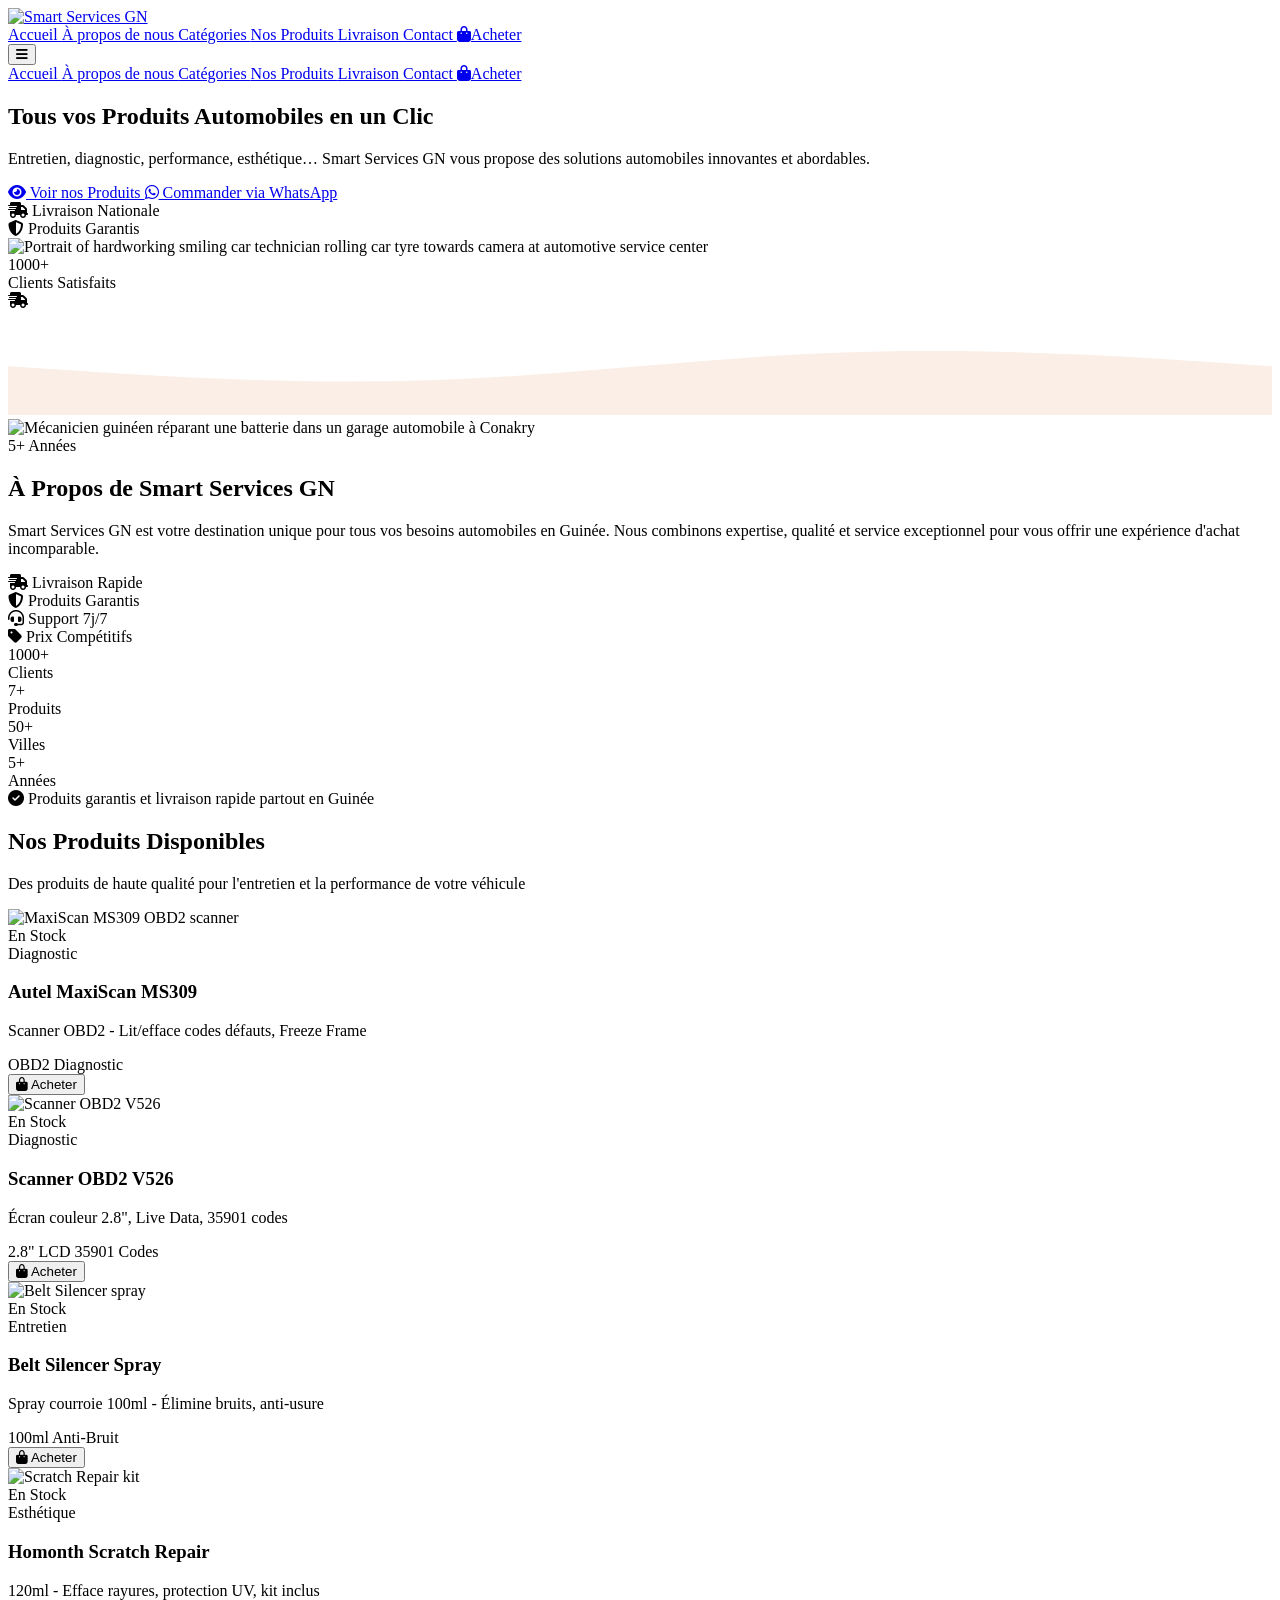
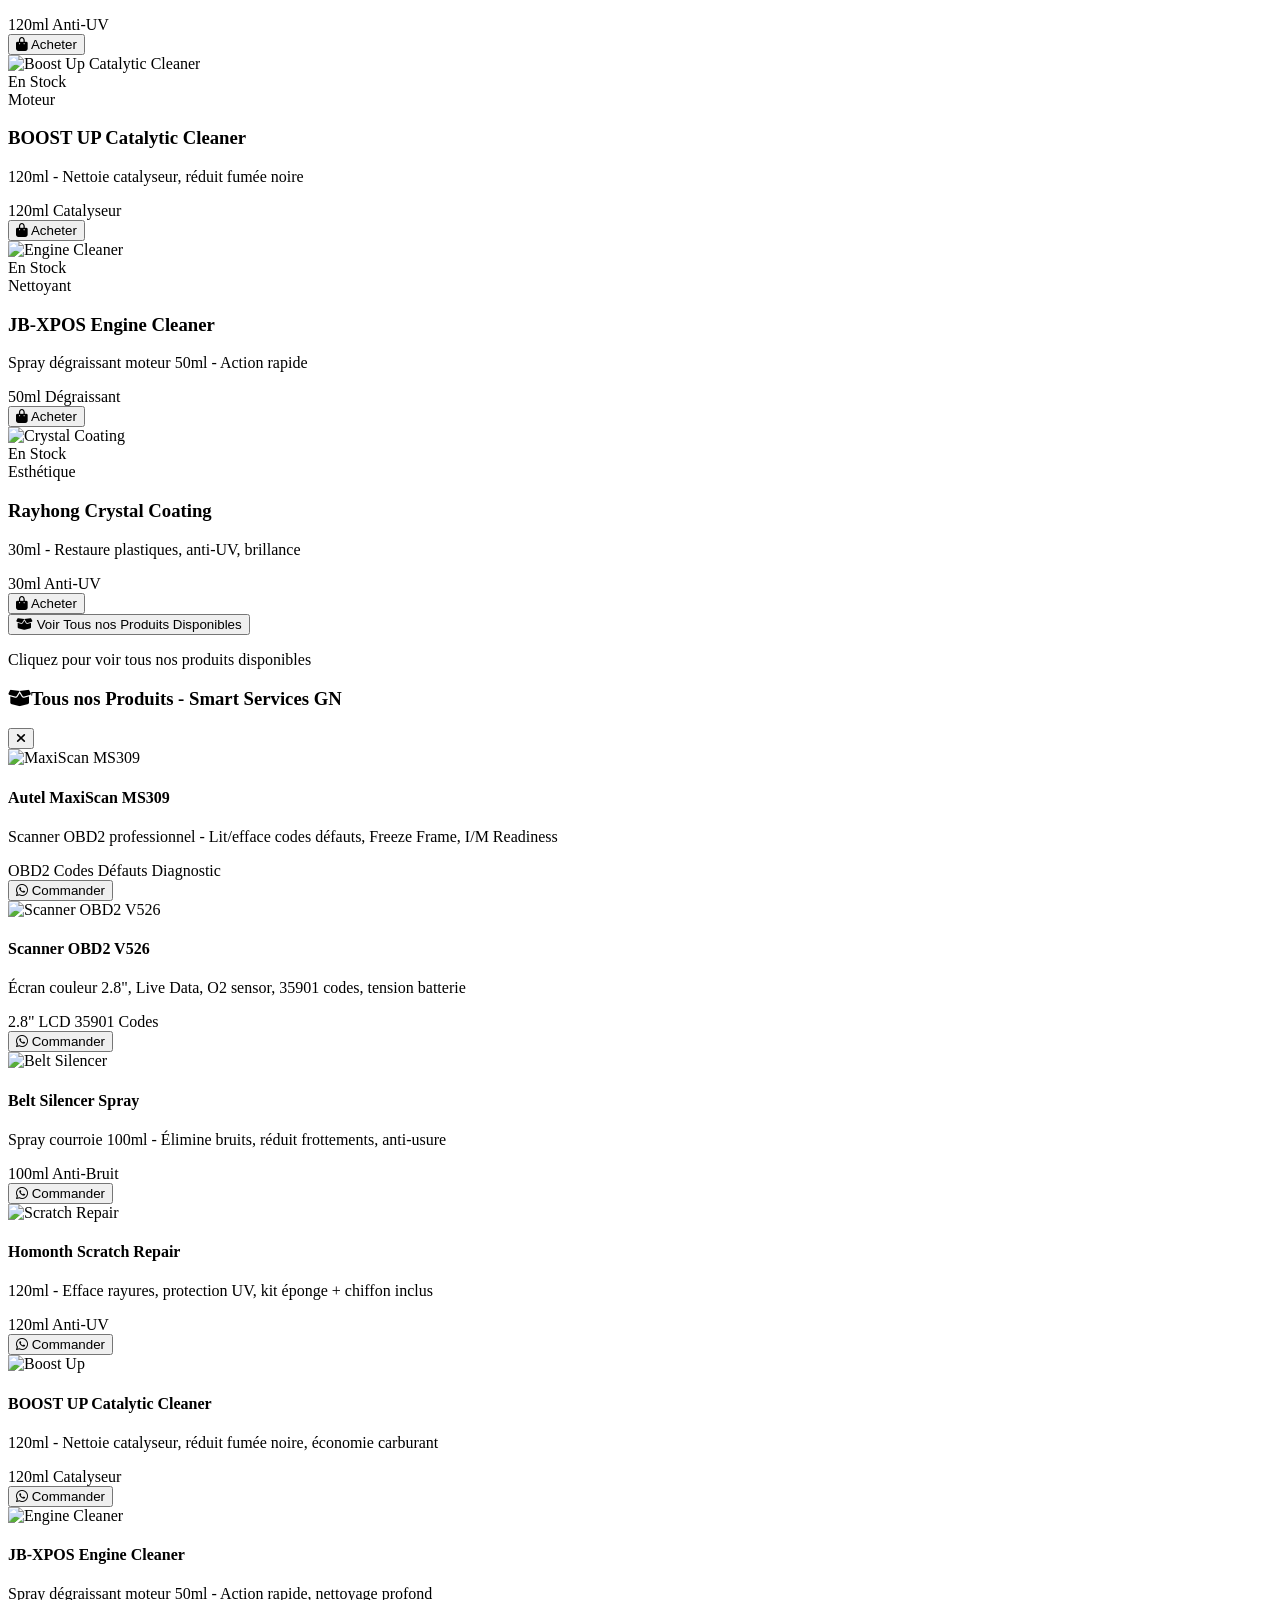
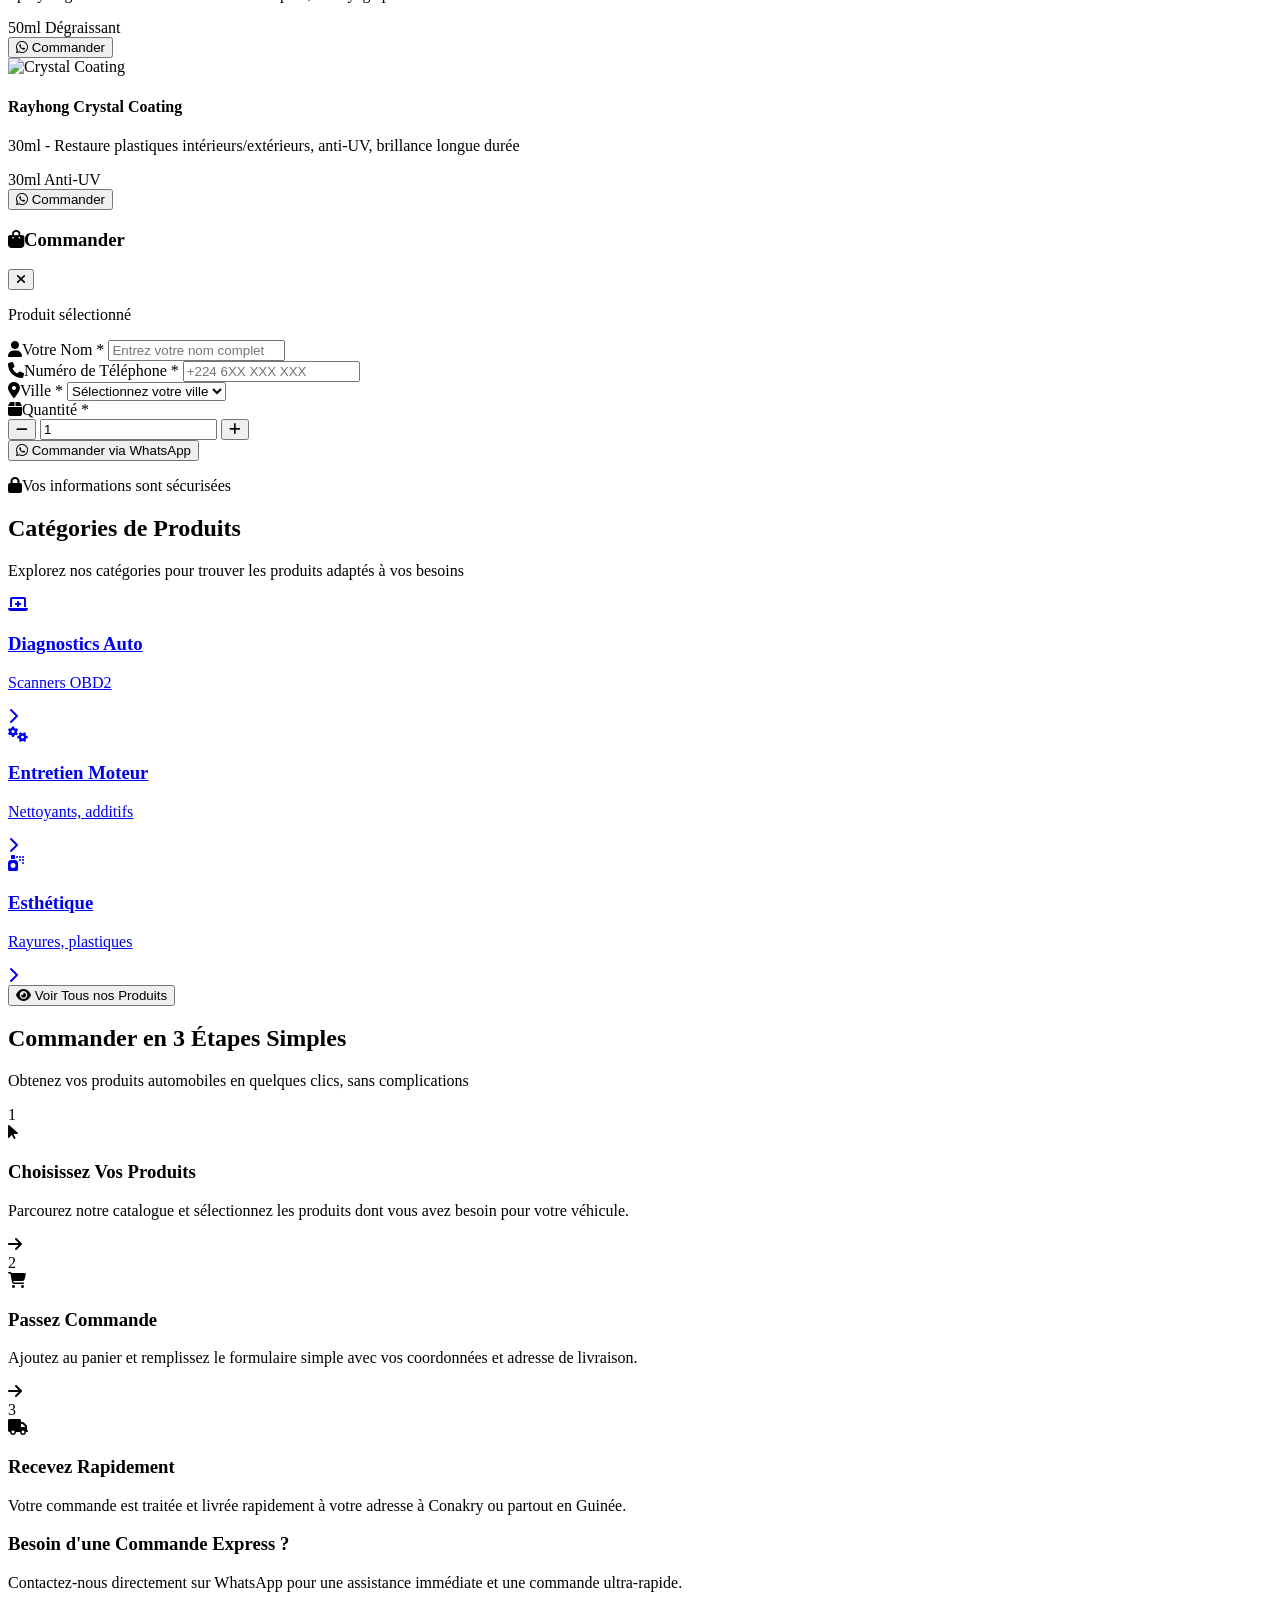
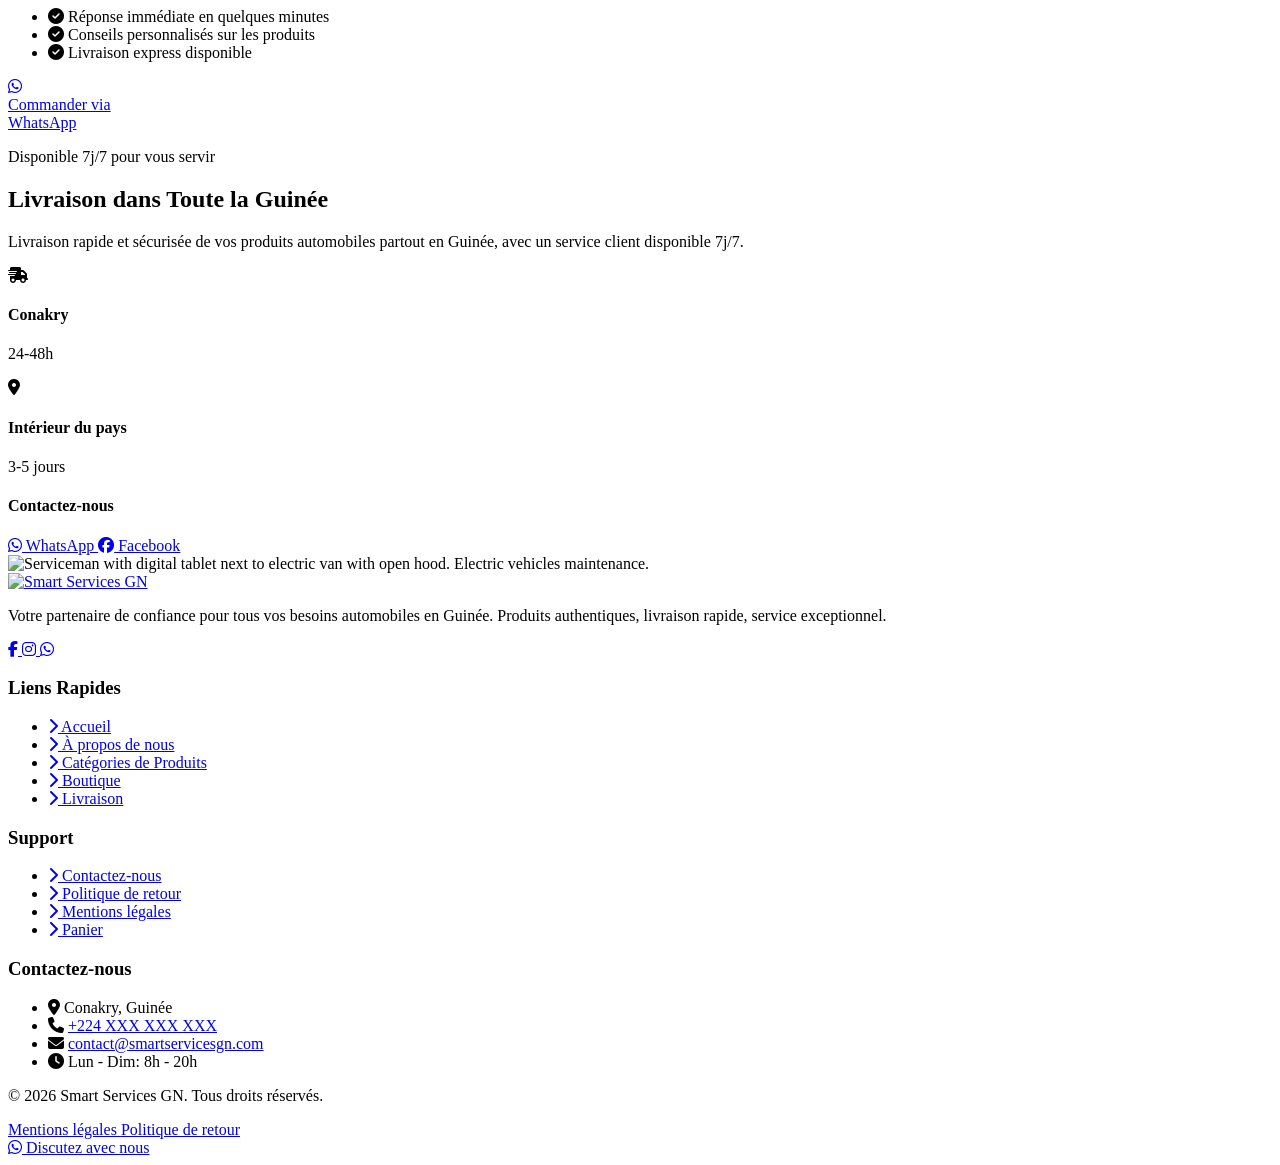
==== index.html.html @ e65d91da "♻️ REFACTOR: Structure optimisée - Séparation HTML/CSS/JS" ====
<!DOCTYPE html>
<html lang="fr">
<head>
  <meta charset="UTF-8">
  <meta name="viewport" content="width=device-width, initial-scale=1.0">
  <title>Smart Services GN</title>
  <!-- Fonts -->
  <link rel="preconnect" href="https://fonts.googleapis.com">
  <link rel="preconnect" href="https://fonts.gstatic.com" crossorigin>
  <link href="https://fonts.googleapis.com/css2?family=Montserrat:wght@300;400;500;600;700&family=Open+Sans:wght@300;400;500;600;700&display=swap" rel="stylesheet">
  <!-- FontAwesome -->
  <link rel="stylesheet" href="https://cdnjs.cloudflare.com/ajax/libs/font-awesome/6.5.0/css/all.min.css">
  <!-- Tailwind CSS -->
  <script src="https://cdn.tailwindcss.com"></script>
  <!-- CSS Variables -->
  <style>
:root {
  --accent-color: #ff5722;
  --accent2-color: #795548;
  --accent3-color: #ffab91;
  --accent4-color: #bcaaa4;
  --primary-color: #d84315;
  --dark-text-color: #212121;
  --gray-text-color: #9e9e9e;
  --button-padding-x: 12px;
  --button-padding-y: 8px;
  --font-family-body: 'Open Sans', sans-serif;
  --light-text-color: #e0e0e0;
  --dark-border-color: #8d6e63;
  --light-border-color: #ffccbc;
  --font-family-heading: 'Montserrat', sans-serif;
  --button-rounded-radius: 6px;
  --dark-background-color: #121212;
  --light-background-color: #fbeee6;
  --medium-background-color: #f3dccd;
  --primary-button-text-color: #ffffff;
  --secondary-button-bg-color: #424242;
  --secondary-button-text-color: #ffffff;
  --primary-button-hover-bg-color: #c37b55;
  --primary-button-hover-text-color: #ffffff;
  --secondary-button-hover-bg-color: #616161;
  --secondary-button-hover-text-color: #f5f5f5;
}
  </style>
  
  <title>Smart Services GN – Boutique Automobile en Guinée | Produits & Accessoires Automobiles</title>
<meta name="description" content="Découvrez Smart Services GN, votre boutique automobile en Guinée spécialisée dans les produits, accessoires, et solutions innovantes pour véhicules. Livraison rapide et service professionnel." />
<meta name="language" content="fr" />
<meta property="og:title" content="Smart Services GN – Boutique Automobile en Guinée" />
<meta property="og:description" content="Explorez notre gamme de produits automobiles. Livraison rapide et solutions pour votre véhicule." />
<meta name="twitter:card" content="summary" />
<meta name="twitter:title" content="Smart Services GN – Boutique Automobile en Guinée" />
<meta name="twitter:description" content="Découvrez des solutions automobiles innovantes, livrées rapidement en Guinée." />
</head>
<body>

<header id="global-header" class="code-section bg-white shadow-md sticky top-0 z-50">
  <div class="container mx-auto px-4">
    <div class="flex items-center justify-between py-3">
      <!-- Logo -->
      <a href="/" class="flex-shrink-0">
        <img src="https://imagedelivery.net/xaKlCos5cTg_1RWzIu_h-A/8fed5888-1952-4439-d691-a78e67ba3300/publicContain" alt="Smart Services GN" class="h-16 py-1 transition-transform duration-300 hover:scale-105" data-logo="">
      </a>

      <!-- Desktop Navigation -->
      <nav class="hidden lg:flex items-center space-x-6">
        <a href="#accueil" class="text-[var(--dark-text-color)] hover:text-[var(--primary-color)] font-medium transition-colors duration-300">
          Accueil
        </a>
        <a href="#a-propos" class="text-[var(--dark-text-color)] hover:text-[var(--primary-color)] font-medium transition-colors duration-300">
          À propos de nous
        </a>
        <a href="#categories" class="text-[var(--dark-text-color)] hover:text-[var(--primary-color)] font-medium transition-colors duration-300">
          Catégories
        </a>
        <a href="#nos-produits" class="text-[var(--dark-text-color)] hover:text-[var(--primary-color)] font-medium transition-colors duration-300">
          Nos Produits
        </a>
        <a href="#livraison" class="text-[var(--dark-text-color)] hover:text-[var(--primary-color)] font-medium transition-colors duration-300">
          Livraison
        </a>
        <a href="#contact" class="text-[var(--dark-text-color)] hover:text-[var(--primary-color)] font-medium transition-colors duration-300">
          Contact
        </a>
        <a href="#nos-produits" class="bg-[var(--primary-color)] text-white px-6 py-2 rounded-lg font-semibold hover:bg-[var(--primary-button-hover-bg-color)] transition-all duration-300">
          <i class="fas fa-shopping-bag mr-2"></i>Acheter
        </a>
      </nav>

      <!-- Mobile Menu Toggle -->
      <button data-landingsite-mobile-menu-toggle="" class="lg:hidden text-[var(--dark-text-color)] p-2 focus:outline-none">
        <i class="fas fa-bars text-2xl"></i>
      </button>
    </div>

    <!-- Mobile Navigation -->
    <nav data-landingsite-mobile-menu="" class="hidden lg:hidden pb-4">
      <div class="flex flex-col space-y-2">
        <a href="#accueil" class="text-[var(--dark-text-color)] hover:text-[var(--primary-color)] font-medium py-2 border-b border-gray-100">
          Accueil
        </a>
        <a href="#a-propos" class="text-[var(--dark-text-color)] hover:text-[var(--primary-color)] font-medium py-2 border-b border-gray-100">
          À propos de nous
        </a>
        <a href="#categories" class="text-[var(--dark-text-color)] hover:text-[var(--primary-color)] font-medium py-2 border-b border-gray-100">
          Catégories
        </a>
        <a href="#nos-produits" class="text-[var(--dark-text-color)] hover:text-[var(--primary-color)] font-medium py-2 border-b border-gray-100">
          Nos Produits
        </a>
        <a href="#livraison" class="text-[var(--dark-text-color)] hover:text-[var(--primary-color)] font-medium py-2 border-b border-gray-100">
          Livraison
        </a>
        <a href="#contact" class="text-[var(--dark-text-color)] hover:text-[var(--primary-color)] font-medium py-2 border-b border-gray-100">
          Contact
        </a>
        <a href="#nos-produits" class="bg-[var(--primary-color)] text-white px-6 py-3 rounded-lg font-semibold text-center mt-2">
          <i class="fas fa-shopping-bag mr-2"></i>Acheter
        </a>
      </div>
    </nav>
  </div>
</header>


<main>
<section id="accueil" class="code-section relative bg-gradient-to-br from-[var(--dark-background-color)] to-[var(--accent2-color)] text-white overflow-hidden">
  <div class="container mx-auto px-4 py-12 lg:py-16 relative z-10">
    <div class="grid lg:grid-cols-2 gap-8 items-center">
      <!-- Left Content -->
      <div class="text-center lg:text-left">
        <h1 class="font-[var(--font-family-heading)] text-3xl sm:text-4xl lg:text-5xl font-bold mb-4 leading-tight">
          Tous vos Produits
          <span class="text-[var(--accent3-color)]">Automobiles</span> en un
          Clic
        </h1>

        <p class="text-base sm:text-lg text-gray-300 mb-6 leading-relaxed">
          Entretien, diagnostic, performance, esthétique… Smart Services GN vous
          propose des solutions automobiles innovantes et abordables.
        </p>

        <!-- CTA Buttons -->
        <div class="flex flex-col sm:flex-row gap-3 justify-center lg:justify-start">
          <a href="#nos-produits" class="bg-[var(--primary-color)] text-white px-6 py-3 rounded-lg font-semibold hover:bg-[var(--primary-button-hover-bg-color)] transition-all duration-300 inline-flex items-center justify-center">
            <i class="fas fa-eye mr-2"></i>
            Voir nos Produits
          </a>

          <a href="https://wa.me/224622000000" target="_blank" class="bg-green-600 text-white px-6 py-3 rounded-lg font-semibold hover:bg-green-700 transition-all duration-300 inline-flex items-center justify-center">
            <i class="fab fa-whatsapp mr-2 text-xl"></i>
            Commander via WhatsApp
          </a>
        </div>

        <!-- Trust Badges -->
        <div class="flex flex-wrap items-center justify-center lg:justify-start gap-4 mt-6">
          <div class="flex items-center gap-2 text-gray-400 text-sm">
            <i class="fas fa-shipping-fast text-[var(--accent-color)]"></i>
            <span>Livraison Nationale</span>
          </div>
          <div class="flex items-center gap-2 text-gray-400 text-sm">
            <i class="fas fa-shield-alt text-[var(--accent-color)]"></i>
            <span>Produits Garantis</span>
          </div>
        </div>
      </div>

      <!-- Right Image -->
      <div class="relative">
        <div class="relative rounded-xl overflow-hidden shadow-xl">
          <img src="https://assets.ls-assets.com/provider/istock/2194826911.jpg?w=1200" alt="Portrait of hardworking smiling car technician rolling car tyre towards camera at automotive service center" class="w-full h-auto" data-media="{" id":"2194826911","src":"istock","type":"image"}"="">
          <div class="absolute inset-0 bg-gradient-to-t from-[var(--dark-background-color)] to-transparent opacity-40"></div>
        </div>

        <!-- Stats Badge -->
        <div class="absolute -bottom-4 -left-4 bg-white text-[var(--dark-text-color)] p-4 rounded-lg shadow-lg">
          <div class="text-2xl font-bold text-[var(--primary-color)]">
            1000+
          </div>
          <div class="text-sm">Clients Satisfaits</div>
        </div>

        <div class="absolute -top-2 -right-2 bg-[var(--accent-color)] text-white p-3 rounded-lg shadow-lg">
          <i class="fas fa-shipping-fast text-xl"></i>
        </div>
      </div>
    </div>
  </div>

  <!-- Bottom Wave -->
  <div class="absolute bottom-0 left-0 right-0 rotate-180">
    <svg viewBox="0 0 1440 120" fill="none" xmlns="http://www.w3.org/2000/svg" class="w-full h-auto">
      <path d="M0,64L80,69.3C160,75,320,85,480,80C640,75,800,53,960,48C1120,43,1280,53,1360,58.7L1440,64L1440,120L1360,120C1280,120,1120,120,960,120C800,120,640,120,480,120C320,120,160,120,80,120L0,120Z" fill="#fbeee6"></path>
    </svg>
  </div>
</section>


<section id="a-propos" class="code-section bg-[var(--light-background-color)] py-12 lg:py-16">
  <div class="container mx-auto px-4">
    <div class="grid lg:grid-cols-2 gap-10 items-center">
      <!-- Left - Image Side -->
      <div class="relative">
        <div class="relative rounded-xl overflow-hidden shadow-lg">
          <img src="https://imagedelivery.net/xaKlCos5cTg_1RWzIu_h-A/db6cd928-71b7-4e82-e3eb-1293272c0700/public?w=1200" alt="Mécanicien guinéen réparant une batterie dans un garage automobile à Conakry" class="w-full h-auto" data-media="{&quot;id&quot;:&quot;2191448944&quot;,&quot;src&quot;:&quot;iStock&quot;,&quot;type&quot;:&quot;image&quot;}">
        </div>
        <div class="absolute -bottom-4 -right-4 bg-[var(--primary-color)] text-white px-4 py-2 rounded-lg shadow-md">
          <span class="font-bold">5+</span> Années
        </div>
      </div>

      <!-- Right - Content Side -->
      <div>
        <h2 class="font-[var(--font-family-heading)] text-2xl sm:text-3xl font-bold text-[var(--dark-text-color)] mb-4">
          À Propos de
          <span class="text-[var(--primary-color)]">Smart Services GN</span>
        </h2>

        <p class="text-[var(--gray-text-color)] mb-6">
          Smart Services GN est votre destination unique pour tous vos besoins
          automobiles en Guinée. Nous combinons expertise, qualité et service
          exceptionnel pour vous offrir une expérience d'achat incomparable.
        </p>

        <!-- Benefits -->
        <div class="grid grid-cols-2 gap-4 mb-6">
          <div class="flex items-center gap-2">
            <i class="fas fa-shipping-fast text-[var(--primary-color)]"></i>
            <span class="text-sm text-[var(--gray-text-color)]">Livraison Rapide</span>
          </div>
          <div class="flex items-center gap-2">
            <i class="fas fa-shield-alt text-[var(--primary-color)]"></i>
            <span class="text-sm text-[var(--gray-text-color)]">Produits Garantis</span>
          </div>
          <div class="flex items-center gap-2">
            <i class="fas fa-headset text-[var(--primary-color)]"></i>
            <span class="text-sm text-[var(--gray-text-color)]">Support 7j/7</span>
          </div>
          <div class="flex items-center gap-2">
            <i class="fas fa-tag text-[var(--primary-color)]"></i>
            <span class="text-sm text-[var(--gray-text-color)]">Prix Compétitifs</span>
          </div>
        </div>

        <!-- Stats Grid -->
        <div class="grid grid-cols-4 gap-4 mb-6">
          <div class="text-center bg-white p-3 rounded-lg shadow-sm">
            <div class="text-2xl font-bold text-[var(--primary-color)]">
              1000+
            </div>
            <div class="text-xs text-[var(--gray-text-color)]">Clients</div>
          </div>
          <div class="text-center bg-white p-3 rounded-lg shadow-sm">
            <div class="text-2xl font-bold text-[var(--primary-color)]">7+</div>
            <div class="text-xs text-[var(--gray-text-color)]">Produits</div>
          </div>
          <div class="text-center bg-white p-3 rounded-lg shadow-sm">
            <div class="text-2xl font-bold text-[var(--primary-color)]">
              50+
            </div>
            <div class="text-xs text-[var(--gray-text-color)]">Villes</div>
          </div>
          <div class="text-center bg-white p-3 rounded-lg shadow-sm">
            <div class="text-2xl font-bold text-[var(--primary-color)]">5+</div>
            <div class="text-xs text-[var(--gray-text-color)]">Années</div>
          </div>
        </div>

        <!-- Trust -->
        <div class="flex items-center gap-2 text-sm text-[var(--gray-text-color)]">
          <i class="fas fa-check-circle text-green-500"></i>
          <span>Produits garantis et livraison rapide partout en Guinée</span>
        </div>
      </div>
    </div>
  </div>
</section>


<section id="nos-produits" class="code-section bg-white py-12 lg:py-16">
  <div class="container mx-auto px-4">
    <!-- Section Header -->
    <div class="text-center mb-10">
      <h2 class="font-[var(--font-family-heading)] text-2xl sm:text-3xl font-bold text-[var(--dark-text-color)] mb-3">
        Nos Produits
        <span class="text-[var(--primary-color)]">Disponibles</span>
      </h2>
      <p class="text-[var(--gray-text-color)] max-w-xl mx-auto">
        Des produits de haute qualité pour l'entretien et la performance de
        votre véhicule
      </p>
    </div>

    <!-- Products Grid -->
    <div class="grid sm:grid-cols-2 lg:grid-cols-3 xl:grid-cols-4 gap-5 mb-8">
      <!-- Product 1 -->
      <div class="bg-white rounded-xl shadow-md overflow-hidden hover:shadow-lg transition-shadow duration-300 border border-gray-100">
        <div class="relative h-44 overflow-hidden">
          <img src="https://assets.ls-assets.com/uploads/1debf7d8-be86-4294-ab10-69b1d84bbf4b/137323eb-92cc-4d24-b26f-6bf9b0517d54.jpg?w=480" alt="MaxiScan MS309 OBD2 scanner" class="w-full h-full object-cover">
          <div class="absolute top-2 left-2 bg-green-500 text-white px-2 py-0.5 rounded text-xs font-bold">
            En Stock
          </div>
          <div class="absolute top-2 right-2 bg-blue-500 text-white px-2 py-0.5 rounded text-xs">
            Diagnostic
          </div>
        </div>
        <div class="p-4">
          <h3 class="font-semibold text-[var(--dark-text-color)] mb-1 text-sm">
            Autel MaxiScan MS309
          </h3>
          <p class="text-xs text-[var(--gray-text-color)] mb-3 line-clamp-2">
            Scanner OBD2 - Lit/efface codes défauts, Freeze Frame
          </p>
          <div class="flex flex-wrap gap-1 mb-3">
            <span class="bg-gray-100 text-gray-600 px-2 py-0.5 rounded text-xs">OBD2</span>
            <span class="bg-gray-100 text-gray-600 px-2 py-0.5 rounded text-xs">Diagnostic</span>
          </div>
          <button onclick="openOrderModal('Autel MaxiScan MS309', 'Scanner OBD2 professionnel - Lit/efface codes défauts, Freeze Frame, I/M Readiness')" class="w-full bg-[var(--primary-color)] text-white py-2 rounded-lg text-sm font-semibold hover:bg-[var(--primary-button-hover-bg-color)] transition-colors">
            <i class="fas fa-shopping-bag mr-1"></i> Acheter
          </button>
        </div>
      </div>

      <!-- Product 2 -->
      <div class="bg-white rounded-xl shadow-md overflow-hidden hover:shadow-lg transition-shadow duration-300 border border-gray-100">
        <div class="relative h-44 overflow-hidden">
          <img src="https://assets.ls-assets.com/uploads/1debf7d8-be86-4294-ab10-69b1d84bbf4b/29e667eb-c85e-4ead-8fec-5d2dd6f122ee.jpg?w=480" alt="Scanner OBD2 V526" class="w-full h-full object-cover">
          <div class="absolute top-2 left-2 bg-green-500 text-white px-2 py-0.5 rounded text-xs font-bold">
            En Stock
          </div>
          <div class="absolute top-2 right-2 bg-blue-500 text-white px-2 py-0.5 rounded text-xs">
            Diagnostic
          </div>
        </div>
        <div class="p-4">
          <h3 class="font-semibold text-[var(--dark-text-color)] mb-1 text-sm">
            Scanner OBD2 V526
          </h3>
          <p class="text-xs text-[var(--gray-text-color)] mb-3 line-clamp-2">
            Écran couleur 2.8", Live Data, 35901 codes
          </p>
          <div class="flex flex-wrap gap-1 mb-3">
            <span class="bg-gray-100 text-gray-600 px-2 py-0.5 rounded text-xs">2.8" LCD</span>
            <span class="bg-gray-100 text-gray-600 px-2 py-0.5 rounded text-xs">35901 Codes</span>
          </div>
          <button onclick="openOrderModal('Scanner OBD2 V526', 'Scanner automobile avec écran couleur 2.8 pouces, Live Data, O2 sensor, 35901 codes')" class="w-full bg-[var(--primary-color)] text-white py-2 rounded-lg text-sm font-semibold hover:bg-[var(--primary-button-hover-bg-color)] transition-colors">
            <i class="fas fa-shopping-bag mr-1"></i> Acheter
          </button>
        </div>
      </div>

      <!-- Product 3 -->
      <div class="bg-white rounded-xl shadow-md overflow-hidden hover:shadow-lg transition-shadow duration-300 border border-gray-100">
        <div class="relative h-44 overflow-hidden">
          <img src="https://assets.ls-assets.com/uploads/1debf7d8-be86-4294-ab10-69b1d84bbf4b/12693204-a93e-4cdb-bddf-d357a7910b32.jpg?w=480" alt="Belt Silencer spray" class="w-full h-full object-cover">
          <div class="absolute top-2 left-2 bg-green-500 text-white px-2 py-0.5 rounded text-xs font-bold">
            En Stock
          </div>
          <div class="absolute top-2 right-2 bg-orange-500 text-white px-2 py-0.5 rounded text-xs">
            Entretien
          </div>
        </div>
        <div class="p-4">
          <h3 class="font-semibold text-[var(--dark-text-color)] mb-1 text-sm">
            Belt Silencer Spray
          </h3>
          <p class="text-xs text-[var(--gray-text-color)] mb-3 line-clamp-2">
            Spray courroie 100ml - Élimine bruits, anti-usure
          </p>
          <div class="flex flex-wrap gap-1 mb-3">
            <span class="bg-gray-100 text-gray-600 px-2 py-0.5 rounded text-xs">100ml</span>
            <span class="bg-gray-100 text-gray-600 px-2 py-0.5 rounded text-xs">Anti-Bruit</span>
          </div>
          <button onclick="openOrderModal('Belt Silencer Spray', 'Spray silencieux pour courroie 100ml - Élimine bruits, réduit frottements, anti-usure')" class="w-full bg-[var(--primary-color)] text-white py-2 rounded-lg text-sm font-semibold hover:bg-[var(--primary-button-hover-bg-color)] transition-colors">
            <i class="fas fa-shopping-bag mr-1"></i> Acheter
          </button>
        </div>
      </div>

      <!-- Product 4 -->
      <div class="bg-white rounded-xl shadow-md overflow-hidden hover:shadow-lg transition-shadow duration-300 border border-gray-100">
        <div class="relative h-44 overflow-hidden">
          <img src="https://assets.ls-assets.com/uploads/1debf7d8-be86-4294-ab10-69b1d84bbf4b/a862c66d-b49a-4cca-a020-ee67e38e60da.jpg?w=480" alt="Scratch Repair kit" class="w-full h-full object-cover">
          <div class="absolute top-2 left-2 bg-green-500 text-white px-2 py-0.5 rounded text-xs font-bold">
            En Stock
          </div>
          <div class="absolute top-2 right-2 bg-purple-500 text-white px-2 py-0.5 rounded text-xs">
            Esthétique
          </div>
        </div>
        <div class="p-4">
          <h3 class="font-semibold text-[var(--dark-text-color)] mb-1 text-sm">
            Homonth Scratch Repair
          </h3>
          <p class="text-xs text-[var(--gray-text-color)] mb-3 line-clamp-2">
            120ml - Efface rayures, protection UV, kit inclus
          </p>
          <div class="flex flex-wrap gap-1 mb-3">
            <span class="bg-gray-100 text-gray-600 px-2 py-0.5 rounded text-xs">120ml</span>
            <span class="bg-gray-100 text-gray-600 px-2 py-0.5 rounded text-xs">Anti-UV</span>
          </div>
          <button onclick="openOrderModal('Homonth Scratch Repair Agent', 'Agent réparateur de rayures 120ml - Efface rayures, protection UV, kit éponge + chiffon inclus')" class="w-full bg-[var(--primary-color)] text-white py-2 rounded-lg text-sm font-semibold hover:bg-[var(--primary-button-hover-bg-color)] transition-colors">
            <i class="fas fa-shopping-bag mr-1"></i> Acheter
          </button>
        </div>
      </div>

      <!-- Product 5 -->
      <div class="bg-white rounded-xl shadow-md overflow-hidden hover:shadow-lg transition-shadow duration-300 border border-gray-100">
        <div class="relative h-44 overflow-hidden">
          <img src="https://assets.ls-assets.com/uploads/1debf7d8-be86-4294-ab10-69b1d84bbf4b/a6a2213e-6463-45cf-89c4-3a48393f4cb9.jpg?w=480" alt="Boost Up Catalytic Cleaner" class="w-full h-full object-cover">
          <div class="absolute top-2 left-2 bg-green-500 text-white px-2 py-0.5 rounded text-xs font-bold">
            En Stock
          </div>
          <div class="absolute top-2 right-2 bg-red-500 text-white px-2 py-0.5 rounded text-xs">
            Moteur
          </div>
        </div>
        <div class="p-4">
          <h3 class="font-semibold text-[var(--dark-text-color)] mb-1 text-sm">
            BOOST UP Catalytic Cleaner
          </h3>
          <p class="text-xs text-[var(--gray-text-color)] mb-3 line-clamp-2">
            120ml - Nettoie catalyseur, réduit fumée noire
          </p>
          <div class="flex flex-wrap gap-1 mb-3">
            <span class="bg-gray-100 text-gray-600 px-2 py-0.5 rounded text-xs">120ml</span>
            <span class="bg-gray-100 text-gray-600 px-2 py-0.5 rounded text-xs">Catalyseur</span>
          </div>
          <button onclick="openOrderModal('BOOST UP Catalytic Cleaner', 'Nettoyant catalyseur haute performance 120ml - Nettoie catalyseur, réduit fumée noire, économie carburant')" class="w-full bg-[var(--primary-color)] text-white py-2 rounded-lg text-sm font-semibold hover:bg-[var(--primary-button-hover-bg-color)] transition-colors">
            <i class="fas fa-shopping-bag mr-1"></i> Acheter
          </button>
        </div>
      </div>

      <!-- Product 6 -->
      <div class="bg-white rounded-xl shadow-md overflow-hidden hover:shadow-lg transition-shadow duration-300 border border-gray-100">
        <div class="relative h-44 overflow-hidden">
          <img src="https://assets.ls-assets.com/uploads/1debf7d8-be86-4294-ab10-69b1d84bbf4b/d586c2e3-839f-4bd8-8ef1-bfbbd3efe02a.jpg?w=480" alt="Engine Cleaner" class="w-full h-full object-cover">
          <div class="absolute top-2 left-2 bg-green-500 text-white px-2 py-0.5 rounded text-xs font-bold">
            En Stock
          </div>
          <div class="absolute top-2 right-2 bg-red-500 text-white px-2 py-0.5 rounded text-xs">
            Nettoyant
          </div>
        </div>
        <div class="p-4">
          <h3 class="font-semibold text-[var(--dark-text-color)] mb-1 text-sm">
            JB-XPOS Engine Cleaner
          </h3>
          <p class="text-xs text-[var(--gray-text-color)] mb-3 line-clamp-2">
            Spray dégraissant moteur 50ml - Action rapide
          </p>
          <div class="flex flex-wrap gap-1 mb-3">
            <span class="bg-gray-100 text-gray-600 px-2 py-0.5 rounded text-xs">50ml</span>
            <span class="bg-gray-100 text-gray-600 px-2 py-0.5 rounded text-xs">Dégraissant</span>
          </div>
          <button onclick="openOrderModal('JB-XPOS Engine Warehouse Cleaner', 'Nettoyant moteur haute performance en spray 50ml - Action rapide, nettoyage profond')" class="w-full bg-[var(--primary-color)] text-white py-2 rounded-lg text-sm font-semibold hover:bg-[var(--primary-button-hover-bg-color)] transition-colors">
            <i class="fas fa-shopping-bag mr-1"></i> Acheter
          </button>
        </div>
      </div>

      <!-- Product 7 -->
      <div class="bg-white rounded-xl shadow-md overflow-hidden hover:shadow-lg transition-shadow duration-300 border border-gray-100">
        <div class="relative h-44 overflow-hidden">
          <img src="https://assets.ls-assets.com/uploads/1debf7d8-be86-4294-ab10-69b1d84bbf4b/fb6f008b-27d2-45ae-b03e-631dc4a4b69e.jpg?w=480" alt="Crystal Coating" class="w-full h-full object-cover">
          <div class="absolute top-2 left-2 bg-green-500 text-white px-2 py-0.5 rounded text-xs font-bold">
            En Stock
          </div>
          <div class="absolute top-2 right-2 bg-purple-500 text-white px-2 py-0.5 rounded text-xs">
            Esthétique
          </div>
        </div>
        <div class="p-4">
          <h3 class="font-semibold text-[var(--dark-text-color)] mb-1 text-sm">
            Rayhong Crystal Coating
          </h3>
          <p class="text-xs text-[var(--gray-text-color)] mb-3 line-clamp-2">
            30ml - Restaure plastiques, anti-UV, brillance
          </p>
          <div class="flex flex-wrap gap-1 mb-3">
            <span class="bg-gray-100 text-gray-600 px-2 py-0.5 rounded text-xs">30ml</span>
            <span class="bg-gray-100 text-gray-600 px-2 py-0.5 rounded text-xs">Anti-UV</span>
          </div>
          <button onclick="openOrderModal('Rayhong Crystal Coating Plastiques', 'Rénovateur de plastiques Crystal Coating 30ml - Restaure plastiques, anti-UV, brillance longue durée, éponge incluse')" class="w-full bg-[var(--primary-color)] text-white py-2 rounded-lg text-sm font-semibold hover:bg-[var(--primary-button-hover-bg-color)] transition-colors">
            <i class="fas fa-shopping-bag mr-1"></i> Acheter
          </button>
        </div>
      </div>
    </div>

    <!-- CTA Button - Voir tous les produits disponibles -->
    <div class="text-center mt-8">
      <button onclick="openAllProductsModal()" class="bg-[var(--dark-background-color)] text-white px-8 py-3 rounded-lg font-semibold hover:bg-[var(--accent2-color)] transition-colors inline-flex items-center">
        <i class="fas fa-box-open mr-2"></i>
        Voir Tous nos Produits Disponibles
      </button>
      <p class="text-sm text-[var(--gray-text-color)] mt-2">
        Cliquez pour voir tous nos produits disponibles
      </p>
    </div>
  </div>
</section>


<div id="allProductsModal" class="fixed inset-0 bg-black/60 z-[100] hidden items-center justify-center p-4 code-section">
  <div class="bg-white rounded-xl shadow-2xl max-w-4xl w-full max-h-[90vh] overflow-hidden">
    <!-- Modal Header -->
    <div class="bg-[var(--primary-color)] p-4 text-white flex items-center justify-between">
      <h3 class="font-bold text-lg">
        <i class="fas fa-box-open mr-2"></i>Tous nos Produits - Smart Services
        GN
      </h3>
      <button onclick="closeAllProductsModal()" class="w-8 h-8 bg-white/20 rounded-full flex items-center justify-center hover:bg-white/30">
        <i class="fas fa-times"></i>
      </button>
    </div>

    <!-- Modal Body -->
    <div class="p-4 overflow-y-auto max-h-[calc(90vh-60px)]">
      <div class="grid md:grid-cols-2 gap-4">
        <!-- MaxiScan MS309 -->
        <div class="bg-gray-50 rounded-lg p-4 border border-gray-200">
          <div class="flex gap-3">
            <img src="https://assets.ls-assets.com/uploads/1debf7d8-be86-4294-ab10-69b1d84bbf4b/137323eb-92cc-4d24-b26f-6bf9b0517d54.jpg?w=160" alt="MaxiScan MS309" class="w-24 h-24 object-cover rounded-lg">
            <div class="flex-1">
              <h4 class="font-bold text-[var(--dark-text-color)] mb-1">
                Autel MaxiScan MS309
              </h4>
              <p class="text-sm text-[var(--gray-text-color)] mb-2">
                Scanner OBD2 professionnel - Lit/efface codes défauts, Freeze
                Frame, I/M Readiness
              </p>
              <div class="flex flex-wrap gap-1 mb-2">
                <span class="bg-[var(--primary-color)]/10 text-[var(--primary-color)] px-2 py-0.5 rounded text-xs">OBD2</span>
                <span class="bg-[var(--primary-color)]/10 text-[var(--primary-color)] px-2 py-0.5 rounded text-xs">Codes Défauts</span>
                <span class="bg-[var(--primary-color)]/10 text-[var(--primary-color)] px-2 py-0.5 rounded text-xs">Diagnostic</span>
              </div>
              <button onclick="openOrderModal('Autel MaxiScan MS309', 'Scanner OBD2 professionnel - Lit/efface codes défauts, Freeze Frame, I/M Readiness'); closeAllProductsModal();" class="bg-green-600 text-white px-4 py-2 rounded-lg text-sm font-semibold hover:bg-green-700">
                <i class="fab fa-whatsapp mr-1"></i> Commander
              </button>
            </div>
          </div>
        </div>

        <!-- Scanner OBD2 V526 -->
        <div class="bg-gray-50 rounded-lg p-4 border border-gray-200">
          <div class="flex gap-3">
            <img src="https://assets.ls-assets.com/uploads/1debf7d8-be86-4294-ab10-69b1d84bbf4b/29e667eb-c85e-4ead-8fec-5d2dd6f122ee.jpg?w=160" alt="Scanner OBD2 V526" class="w-24 h-24 object-cover rounded-lg">
            <div class="flex-1">
              <h4 class="font-bold text-[var(--dark-text-color)] mb-1">
                Scanner OBD2 V526
              </h4>
              <p class="text-sm text-[var(--gray-text-color)] mb-2">
                Écran couleur 2.8", Live Data, O2 sensor, 35901 codes, tension
                batterie
              </p>
              <div class="flex flex-wrap gap-1 mb-2">
                <span class="bg-[var(--primary-color)]/10 text-[var(--primary-color)] px-2 py-0.5 rounded text-xs">2.8" LCD</span>
                <span class="bg-[var(--primary-color)]/10 text-[var(--primary-color)] px-2 py-0.5 rounded text-xs">35901 Codes</span>
              </div>
              <button onclick="openOrderModal('Scanner OBD2 V526', 'Scanner automobile avec écran couleur 2.8 pouces, Live Data, O2 sensor, 35901 codes'); closeAllProductsModal();" class="bg-green-600 text-white px-4 py-2 rounded-lg text-sm font-semibold hover:bg-green-700">
                <i class="fab fa-whatsapp mr-1"></i> Commander
              </button>
            </div>
          </div>
        </div>

        <!-- Belt Silencer -->
        <div class="bg-gray-50 rounded-lg p-4 border border-gray-200">
          <div class="flex gap-3">
            <img src="https://assets.ls-assets.com/uploads/1debf7d8-be86-4294-ab10-69b1d84bbf4b/12693204-a93e-4cdb-bddf-d357a7910b32.jpg?w=160" alt="Belt Silencer" class="w-24 h-24 object-cover rounded-lg">
            <div class="flex-1">
              <h4 class="font-bold text-[var(--dark-text-color)] mb-1">
                Belt Silencer Spray
              </h4>
              <p class="text-sm text-[var(--gray-text-color)] mb-2">
                Spray courroie 100ml - Élimine bruits, réduit frottements,
                anti-usure
              </p>
              <div class="flex flex-wrap gap-1 mb-2">
                <span class="bg-[var(--primary-color)]/10 text-[var(--primary-color)] px-2 py-0.5 rounded text-xs">100ml</span>
                <span class="bg-[var(--primary-color)]/10 text-[var(--primary-color)] px-2 py-0.5 rounded text-xs">Anti-Bruit</span>
              </div>
              <button onclick="openOrderModal('Belt Silencer Spray', 'Spray silencieux pour courroie 100ml - Élimine bruits, réduit frottements, anti-usure'); closeAllProductsModal();" class="bg-green-600 text-white px-4 py-2 rounded-lg text-sm font-semibold hover:bg-green-700">
                <i class="fab fa-whatsapp mr-1"></i> Commander
              </button>
            </div>
          </div>
        </div>

        <!-- Scratch Repair -->
        <div class="bg-gray-50 rounded-lg p-4 border border-gray-200">
          <div class="flex gap-3">
            <img src="https://assets.ls-assets.com/uploads/1debf7d8-be86-4294-ab10-69b1d84bbf4b/a862c66d-b49a-4cca-a020-ee67e38e60da.jpg?w=160" alt="Scratch Repair" class="w-24 h-24 object-cover rounded-lg">
            <div class="flex-1">
              <h4 class="font-bold text-[var(--dark-text-color)] mb-1">
                Homonth Scratch Repair
              </h4>
              <p class="text-sm text-[var(--gray-text-color)] mb-2">
                120ml - Efface rayures, protection UV, kit éponge + chiffon
                inclus
              </p>
              <div class="flex flex-wrap gap-1 mb-2">
                <span class="bg-[var(--primary-color)]/10 text-[var(--primary-color)] px-2 py-0.5 rounded text-xs">120ml</span>
                <span class="bg-[var(--primary-color)]/10 text-[var(--primary-color)] px-2 py-0.5 rounded text-xs">Anti-UV</span>
              </div>
              <button onclick="openOrderModal('Homonth Scratch Repair Agent', 'Agent réparateur de rayures 120ml avec kit - Efface rayures, protection UV'); closeAllProductsModal();" class="bg-green-600 text-white px-4 py-2 rounded-lg text-sm font-semibold hover:bg-green-700">
                <i class="fab fa-whatsapp mr-1"></i> Commander
              </button>
            </div>
          </div>
        </div>

        <!-- Boost Up -->
        <div class="bg-gray-50 rounded-lg p-4 border border-gray-200">
          <div class="flex gap-3">
            <img src="https://assets.ls-assets.com/uploads/1debf7d8-be86-4294-ab10-69b1d84bbf4b/a6a2213e-6463-45cf-89c4-3a48393f4cb9.jpg?w=160" alt="Boost Up" class="w-24 h-24 object-cover rounded-lg">
            <div class="flex-1">
              <h4 class="font-bold text-[var(--dark-text-color)] mb-1">
                BOOST UP Catalytic Cleaner
              </h4>
              <p class="text-sm text-[var(--gray-text-color)] mb-2">
                120ml - Nettoie catalyseur, réduit fumée noire, économie
                carburant
              </p>
              <div class="flex flex-wrap gap-1 mb-2">
                <span class="bg-[var(--primary-color)]/10 text-[var(--primary-color)] px-2 py-0.5 rounded text-xs">120ml</span>
                <span class="bg-[var(--primary-color)]/10 text-[var(--primary-color)] px-2 py-0.5 rounded text-xs">Catalyseur</span>
              </div>
              <button onclick="openOrderModal('BOOST UP Catalytic Cleaner', 'Nettoyant catalyseur haute performance 120ml - Nettoie catalyseur, réduit fumée noire'); closeAllProductsModal();" class="bg-green-600 text-white px-4 py-2 rounded-lg text-sm font-semibold hover:bg-green-700">
                <i class="fab fa-whatsapp mr-1"></i> Commander
              </button>
            </div>
          </div>
        </div>

        <!-- Engine Cleaner -->
        <div class="bg-gray-50 rounded-lg p-4 border border-gray-200">
          <div class="flex gap-3">
            <img src="https://assets.ls-assets.com/uploads/1debf7d8-be86-4294-ab10-69b1d84bbf4b/d586c2e3-839f-4bd8-8ef1-bfbbd3efe02a.jpg?w=160" alt="Engine Cleaner" class="w-24 h-24 object-cover rounded-lg">
            <div class="flex-1">
              <h4 class="font-bold text-[var(--dark-text-color)] mb-1">
                JB-XPOS Engine Cleaner
              </h4>
              <p class="text-sm text-[var(--gray-text-color)] mb-2">
                Spray dégraissant moteur 50ml - Action rapide, nettoyage profond
              </p>
              <div class="flex flex-wrap gap-1 mb-2">
                <span class="bg-[var(--primary-color)]/10 text-[var(--primary-color)] px-2 py-0.5 rounded text-xs">50ml</span>
                <span class="bg-[var(--primary-color)]/10 text-[var(--primary-color)] px-2 py-0.5 rounded text-xs">Dégraissant</span>
              </div>
              <button onclick="openOrderModal('JB-XPOS Engine Warehouse Cleaner', 'Nettoyant moteur haute performance en spray 50ml - Action rapide, nettoyage profond'); closeAllProductsModal();" class="bg-green-600 text-white px-4 py-2 rounded-lg text-sm font-semibold hover:bg-green-700">
                <i class="fab fa-whatsapp mr-1"></i> Commander
              </button>
            </div>
          </div>
        </div>

        <!-- Crystal Coating -->
        <div class="bg-gray-50 rounded-lg p-4 border border-gray-200">
          <div class="flex gap-3">
            <img src="https://assets.ls-assets.com/uploads/1debf7d8-be86-4294-ab10-69b1d84bbf4b/fb6f008b-27d2-45ae-b03e-631dc4a4b69e.jpg?w=160" alt="Crystal Coating" class="w-24 h-24 object-cover rounded-lg">
            <div class="flex-1">
              <h4 class="font-bold text-[var(--dark-text-color)] mb-1">
                Rayhong Crystal Coating
              </h4>
              <p class="text-sm text-[var(--gray-text-color)] mb-2">
                30ml - Restaure plastiques intérieurs/extérieurs, anti-UV,
                brillance longue durée
              </p>
              <div class="flex flex-wrap gap-1 mb-2">
                <span class="bg-[var(--primary-color)]/10 text-[var(--primary-color)] px-2 py-0.5 rounded text-xs">30ml</span>
                <span class="bg-[var(--primary-color)]/10 text-[var(--primary-color)] px-2 py-0.5 rounded text-xs">Anti-UV</span>
              </div>
              <button onclick="openOrderModal('Rayhong Crystal Coating Plastiques', 'Rénovateur de plastiques Crystal Coating 30ml - Restaure plastiques, anti-UV, brillance'); closeAllProductsModal();" class="bg-green-600 text-white px-4 py-2 rounded-lg text-sm font-semibold hover:bg-green-700">
                <i class="fab fa-whatsapp mr-1"></i> Commander
              </button>
            </div>
          </div>
        </div>
      </div>
    </div>
  </div>
</div>


<div id="orderModal" class="fixed inset-0 bg-black/70 backdrop-blur-sm z-[100] hidden flex items-center justify-center p-4 code-section">
  <div class="bg-white rounded-3xl shadow-2xl max-w-md w-full max-h-[90vh] overflow-y-auto">
    <div class="bg-gradient-to-r from-[var(--primary-color)] to-[var(--accent-color)] p-6 text-white rounded-t-3xl">
      <div class="flex items-center justify-between">
        <h3 class="font-[var(--font-family-heading)] text-xl font-bold">
          <i class="fas fa-shopping-bag mr-2"></i>Commander
        </h3>
        <button onclick="closeOrderModal()" class="w-10 h-10 bg-white/20 rounded-full flex items-center justify-center hover:bg-white/30 transition-colors">
          <i class="fas fa-times"></i>
        </button>
      </div>
    </div>
    <form id="orderForm" class="p-6 space-y-5" onsubmit="submitOrder(event)">
      <div class="bg-[var(--light-background-color)] rounded-xl p-4 border-l-4 border-[var(--primary-color)]">
        <p class="text-sm text-[var(--gray-text-color)] mb-1">
          Produit sélectionné
        </p>
        <p id="modalProductName" class="font-bold text-[var(--dark-text-color)]"></p>
        <p id="modalProductDesc" class="text-sm text-[var(--gray-text-color)]"></p>
      </div>
      <div>
        <label class="block text-sm font-semibold text-[var(--dark-text-color)] mb-2">
          <i class="fas fa-user mr-2 text-[var(--primary-color)]"></i>Votre Nom
          *
        </label>
        <input type="text" name="name" required="" placeholder="Entrez votre nom complet" class="w-full px-4 py-3 rounded-xl border-2 border-[var(--light-border-color)] focus:border-[var(--primary-color)] focus:outline-none transition-colors">
      </div>
      <div>
        <label class="block text-sm font-semibold text-[var(--dark-text-color)] mb-2">
          <i class="fas fa-phone mr-2 text-[var(--primary-color)]"></i>Numéro de
          Téléphone *
        </label>
        <input type="tel" name="phone" required="" placeholder="+224 6XX XXX XXX" class="w-full px-4 py-3 rounded-xl border-2 border-[var(--light-border-color)] focus:border-[var(--primary-color)] focus:outline-none transition-colors">
      </div>
      <div>
        <label class="block text-sm font-semibold text-[var(--dark-text-color)] mb-2">
          <i class="fas fa-map-marker-alt mr-2 text-[var(--primary-color)]"></i>Ville *
        </label>
        <select name="city" required="" class="w-full px-4 py-3 rounded-xl border-2 border-[var(--light-border-color)] focus:border-[var(--primary-color)] focus:outline-none transition-colors">
          <option value="">Sélectionnez votre ville</option>
          <option value="Conakry">Conakry</option>
          <option value="Kindia">Kindia</option>
          <option value="Labé">Labé</option>
          <option value="Kankan">Kankan</option>
          <option value="N'Zérékoré">N'Zérékoré</option>
          <option value="Fria">Fria</option>
          <option value="Boké">Boké</option>
          <option value="Mamou">Mamou</option>
          <option value="Dubréka">Dubréka</option>
          <option value="Coyah">Coyah</option>
          <option value="Autre">Autre ville</option>
        </select>
      </div>
      <div>
        <label class="block text-sm font-semibold text-[var(--dark-text-color)] mb-2">
          <i class="fas fa-box mr-2 text-[var(--primary-color)]"></i>Quantité *
        </label>
        <div class="flex items-center gap-4">
          <button type="button" onclick="decreaseQty()" class="w-12 h-12 bg-[var(--light-background-color)] rounded-xl flex items-center justify-center text-[var(--primary-color)] font-bold text-xl hover:bg-[var(--primary-color)] hover:text-white transition-colors">
            <i class="fas fa-minus"></i>
          </button>
          <input type="number" name="quantity" id="quantityInput" value="1" min="1" required="" class="w-20 px-4 py-3 rounded-xl border-2 border-[var(--light-border-color)] focus:border-[var(--primary-color)] focus:outline-none text-center font-bold text-xl">
          <button type="button" onclick="increaseQty()" class="w-12 h-12 bg-[var(--light-background-color)] rounded-xl flex items-center justify-center text-[var(--primary-color)] font-bold text-xl hover:bg-[var(--primary-color)] hover:text-white transition-colors">
            <i class="fas fa-plus"></i>
          </button>
        </div>
      </div>
      <button type="submit" class="w-full bg-gradient-to-r from-green-600 to-green-700 text-white py-4 rounded-xl font-bold text-lg hover:shadow-xl transition-all duration-300 transform hover:scale-[1.02] flex items-center justify-center gap-3">
        <i class="fab fa-whatsapp text-2xl"></i>
        Commander via WhatsApp
      </button>
      <p class="text-center text-sm text-[var(--gray-text-color)]">
        <i class="fas fa-lock mr-1"></i>Vos informations sont sécurisées
      </p>
    </form>
  </div>
</div>


<section id="sjn5n06" class="code-section"></section>

<section id="categories" class="code-section bg-white py-12 lg:py-16">
  <div class="container mx-auto px-4">
    <!-- Section Header -->
    <div class="text-center mb-10">
      <h2 class="font-[var(--font-family-heading)] text-2xl sm:text-3xl font-bold text-[var(--dark-text-color)] mb-3">
        Catégories de <span class="text-[var(--primary-color)]">Produits</span>
      </h2>
      <p class="text-[var(--gray-text-color)] max-w-xl mx-auto">
        Explorez nos catégories pour trouver les produits adaptés à vos besoins
      </p>
    </div>

    <!-- Categories Grid -->
    <div class="grid md:grid-cols-3 gap-5">
      <!-- Category 1: Diagnostics -->
      <a href="#nos-produits" class="group">
        <div class="bg-white rounded-xl shadow-md overflow-hidden hover:shadow-lg transition-shadow duration-300 border border-gray-100 p-5">
          <div class="flex items-center gap-4">
            <div class="w-14 h-14 bg-blue-100 rounded-xl flex items-center justify-center text-blue-600 text-2xl">
              <i class="fas fa-laptop-medical"></i>
            </div>
            <div class="flex-1">
              <h3 class="font-semibold text-[var(--dark-text-color)] group-hover:text-[var(--primary-color)] transition-colors">
                Diagnostics Auto
              </h3>
              <p class="text-sm text-[var(--gray-text-color)]">Scanners OBD2</p>
            </div>
            <i class="fas fa-chevron-right text-[var(--gray-text-color)] group-hover:translate-x-2 transition-transform"></i>
          </div>
        </div>
      </a>

      <!-- Category 2: Entretien Moteur -->
      <a href="#nos-produits" class="group">
        <div class="bg-white rounded-xl shadow-md overflow-hidden hover:shadow-lg transition-shadow duration-300 border border-gray-100 p-5">
          <div class="flex items-center gap-4">
            <div class="w-14 h-14 bg-red-100 rounded-xl flex items-center justify-center text-red-600 text-2xl">
              <i class="fas fa-cogs"></i>
            </div>
            <div class="flex-1">
              <h3 class="font-semibold text-[var(--dark-text-color)] group-hover:text-[var(--primary-color)] transition-colors">
                Entretien Moteur
              </h3>
              <p class="text-sm text-[var(--gray-text-color)]">
                Nettoyants, additifs
              </p>
            </div>
            <i class="fas fa-chevron-right text-[var(--gray-text-color)] group-hover:translate-x-2 transition-transform"></i>
          </div>
        </div>
      </a>

      <!-- Category 3: Esthétique -->
      <a href="#nos-produits" class="group">
        <div class="bg-white rounded-xl shadow-md overflow-hidden hover:shadow-lg transition-shadow duration-300 border border-gray-100 p-5">
          <div class="flex items-center gap-4">
            <div class="w-14 h-14 bg-purple-100 rounded-xl flex items-center justify-center text-purple-600 text-2xl">
              <i class="fas fa-spray-can"></i>
            </div>
            <div class="flex-1">
              <h3 class="font-semibold text-[var(--dark-text-color)] group-hover:text-[var(--primary-color)] transition-colors">
                Esthétique
              </h3>
              <p class="text-sm text-[var(--gray-text-color)]">
                Rayures, plastiques
              </p>
            </div>
            <i class="fas fa-chevron-right text-[var(--gray-text-color)] group-hover:translate-x-2 transition-transform"></i>
          </div>
        </div>
      </a>
    </div>

    <!-- Bottom CTA -->
    <div class="text-center mt-8">
      <button onclick="openAllProductsModal()" class="bg-[var(--primary-color)] text-white px-6 py-3 rounded-lg font-semibold hover:bg-[var(--primary-button-hover-bg-color)] transition-colors inline-flex items-center">
        <i class="fas fa-eye mr-2"></i>
        Voir Tous nos Produits
      </button>
    </div>
  </div>
</section>


<section id="sfti3ax" class="code-section"></section>

<section class="code-section bg-gradient-to-br from-[var(--light-background-color)] to-white py-16 lg:py-24 relative overflow-hidden" id="sc7p2li">
  <!-- Decorative Elements -->
  <div class="absolute top-0 right-0 w-64 h-64 bg-[var(--accent3-color)] rounded-full blur-3xl opacity-20 -mr-32 -mt-32"></div>
  <div class="absolute bottom-0 left-0 w-64 h-64 bg-[var(--primary-color)] rounded-full blur-3xl opacity-20 -ml-32 -mb-32"></div>

  <div class="container mx-auto px-4 relative z-10">
    <!-- Section Header -->
    <div class="text-center mb-16">
      <h2 class="font-[var(--font-family-heading)] text-3xl sm:text-4xl lg:text-5xl font-bold text-[var(--dark-text-color)] mb-4">
        Commander en
        <span class="text-[var(--primary-color)]">3 Étapes Simples</span>
      </h2>
      <p class="text-lg text-[var(--gray-text-color)] max-w-2xl mx-auto">
        Obtenez vos produits automobiles en quelques clics, sans complications
      </p>
    </div>

    <!-- Steps Grid -->
    <div class="grid md:grid-cols-3 gap-8 mb-12">
      <!-- Step 1 -->
      <div class="relative">
        <div class="bg-white rounded-2xl p-8 shadow-lg hover:shadow-2xl transition-all duration-300 transform hover:-translate-y-2 border-t-4 border-[var(--primary-color)]">
          <div class="absolute -top-6 left-1/2 transform -translate-x-1/2 w-12 h-12 bg-[var(--primary-color)] rounded-full flex items-center justify-center text-white font-bold text-xl shadow-lg">
            1
          </div>
          <div class="text-center mt-4">
            <div class="w-20 h-20 bg-gradient-to-br from-[var(--primary-color)] to-[var(--accent-color)] rounded-full flex items-center justify-center text-white text-3xl mx-auto mb-6 shadow-lg">
              <i class="fas fa-mouse-pointer"></i>
            </div>
            <h3 class="font-[var(--font-family-heading)] text-2xl font-bold text-[var(--dark-text-color)] mb-4">
              Choisissez Vos Produits
            </h3>
            <p class="text-[var(--gray-text-color)] leading-relaxed">
              Parcourez notre catalogue et sélectionnez les produits dont vous
              avez besoin pour votre véhicule.
            </p>
          </div>
        </div>
        <!-- Arrow -->
        <div class="hidden md:block absolute top-1/2 -right-4 transform -translate-y-1/2 text-[var(--primary-color)] text-4xl z-20">
          <i class="fas fa-arrow-right"></i>
        </div>
      </div>

      <!-- Step 2 -->
      <div class="relative">
        <div class="bg-white rounded-2xl p-8 shadow-lg hover:shadow-2xl transition-all duration-300 transform hover:-translate-y-2 border-t-4 border-[var(--accent-color)]">
          <div class="absolute -top-6 left-1/2 transform -translate-x-1/2 w-12 h-12 bg-[var(--accent-color)] rounded-full flex items-center justify-center text-white font-bold text-xl shadow-lg">
            2
          </div>
          <div class="text-center mt-4">
            <div class="w-20 h-20 bg-gradient-to-br from-[var(--accent-color)] to-[var(--accent3-color)] rounded-full flex items-center justify-center text-white text-3xl mx-auto mb-6 shadow-lg">
              <i class="fas fa-shopping-cart"></i>
            </div>
            <h3 class="font-[var(--font-family-heading)] text-2xl font-bold text-[var(--dark-text-color)] mb-4">
              Passez Commande
            </h3>
            <p class="text-[var(--gray-text-color)] leading-relaxed">
              Ajoutez au panier et remplissez le formulaire simple avec vos
              coordonnées et adresse de livraison.
            </p>
          </div>
        </div>
        <!-- Arrow -->
        <div class="hidden md:block absolute top-1/2 -right-4 transform -translate-y-1/2 text-[var(--accent-color)] text-4xl z-20">
          <i class="fas fa-arrow-right"></i>
        </div>
      </div>

      <!-- Step 3 -->
      <div class="relative">
        <div class="bg-white rounded-2xl p-8 shadow-lg hover:shadow-2xl transition-all duration-300 transform hover:-translate-y-2 border-t-4 border-green-500">
          <div class="absolute -top-6 left-1/2 transform -translate-x-1/2 w-12 h-12 bg-green-500 rounded-full flex items-center justify-center text-white font-bold text-xl shadow-lg">
            3
          </div>
          <div class="text-center mt-4">
            <div class="w-20 h-20 bg-gradient-to-br from-green-500 to-green-600 rounded-full flex items-center justify-center text-white text-3xl mx-auto mb-6 shadow-lg">
              <i class="fas fa-truck"></i>
            </div>
            <h3 class="font-[var(--font-family-heading)] text-2xl font-bold text-[var(--dark-text-color)] mb-4">
              Recevez Rapidement
            </h3>
            <p class="text-[var(--gray-text-color)] leading-relaxed">
              Votre commande est traitée et livrée rapidement à votre adresse à
              Conakry ou partout en Guinée.
            </p>
          </div>
        </div>
      </div>
    </div>

    <!-- Quick Order Options -->
    <div class="bg-gradient-to-r from-[var(--dark-background-color)] to-[var(--accent2-color)] rounded-2xl p-8 lg:p-12 text-white shadow-2xl">
      <div class="grid lg:grid-cols-2 gap-8 items-center">
        <div>
          <h3 class="font-[var(--font-family-heading)] text-2xl sm:text-3xl font-bold mb-4">
            Besoin d'une Commande Express ?
          </h3>
          <p class="text-[var(--light-text-color)] text-lg mb-6">
            Contactez-nous directement sur WhatsApp pour une assistance
            immédiate et une commande ultra-rapide.
          </p>
          <ul class="space-y-3 mb-6">
            <li class="flex items-center">
              <i class="fas fa-check-circle text-green-400 mr-3 text-xl"></i>
              <span>Réponse immédiate en quelques minutes</span>
            </li>
            <li class="flex items-center">
              <i class="fas fa-check-circle text-green-400 mr-3 text-xl"></i>
              <span>Conseils personnalisés sur les produits</span>
            </li>
            <li class="flex items-center">
              <i class="fas fa-check-circle text-green-400 mr-3 text-xl"></i>
              <span>Livraison express disponible</span>
            </li>
          </ul>
        </div>

        <div class="text-center lg:text-right">
          <a href="https://wa.me/224YOUR_NUMBER" target="_blank" class="inline-flex items-center bg-green-600 text-white px-10 py-5 rounded-xl font-bold text-xl hover:bg-green-700 transition-all duration-300 transform hover:scale-105 shadow-2xl">
            <i class="fab fa-whatsapp mr-4 text-3xl"></i>
            <div class="text-left">
              <div class="text-sm opacity-90">Commander via</div>
              <div>WhatsApp</div>
            </div>
          </a>
          <p class="text-sm text-[var(--light-text-color)] mt-4 italic">
            Disponible 7j/7 pour vous servir
          </p>
        </div>
      </div>
    </div>
  </div>
</section>


<section id="livraison" class="code-section bg-[var(--light-background-color)] py-12 lg:py-16">
  <div class="container mx-auto px-4">
    <div class="grid lg:grid-cols-2 gap-10 items-center">
      <!-- Left Side - Content -->
      <div>
        <h2 class="font-[var(--font-family-heading)] text-2xl sm:text-3xl font-bold text-[var(--dark-text-color)] mb-4">
          Livraison dans
          <span class="text-[var(--primary-color)]">Toute la Guinée</span>
        </h2>

        <p class="text-[var(--gray-text-color)] mb-6">
          Livraison rapide et sécurisée de vos produits automobiles partout en
          Guinée, avec un service client disponible 7j/7.
        </p>

        <!-- Delivery Info -->
        <div class="space-y-3 mb-6">
          <div class="flex items-center gap-3 bg-white p-3 rounded-lg shadow-sm">
            <div class="w-10 h-10 bg-blue-100 rounded-lg flex items-center justify-center text-blue-600">
              <i class="fas fa-shipping-fast"></i>
            </div>
            <div>
              <h4 class="font-semibold text-[var(--dark-text-color)] text-sm">
                Conakry
              </h4>
              <p class="text-xs text-[var(--gray-text-color)]">24-48h</p>
            </div>
          </div>
          <div class="flex items-center gap-3 bg-white p-3 rounded-lg shadow-sm">
            <div class="w-10 h-10 bg-green-100 rounded-lg flex items-center justify-center text-green-600">
              <i class="fas fa-map-marker-alt"></i>
            </div>
            <div>
              <h4 class="font-semibold text-[var(--dark-text-color)] text-sm">
                Intérieur du pays
              </h4>
              <p class="text-xs text-[var(--gray-text-color)]">3-5 jours</p>
            </div>
          </div>
        </div>

        <!-- Contact -->
        <div id="contact" class="bg-[var(--dark-background-color)] rounded-xl p-4 text-white">
          <h4 class="font-semibold mb-3">Contactez-nous</h4>
          <div class="flex flex-wrap gap-2">
            <a href="https://wa.me/224622000000" target="_blank" class="bg-green-600 px-3 py-2 rounded-lg text-sm hover:bg-green-700">
              <i class="fab fa-whatsapp mr-1"></i> WhatsApp
            </a>
            <a href="https://facebook.com/smartservicesgn" target="_blank" class="bg-blue-600 px-3 py-2 rounded-lg text-sm hover:bg-blue-700">
              <i class="fab fa-facebook mr-1"></i> Facebook
            </a>
          </div>
        </div>
      </div>

      <!-- Right Side - Image -->
      <div class="relative">
        <div class="rounded-xl overflow-hidden shadow-lg">
          <img src="https://imagedelivery.net/xaKlCos5cTg_1RWzIu_h-A/cb3dedd3-6422-47bf-7601-737528950900/public?w=1200" alt="Serviceman with digital tablet next to electric van with open hood. Electric vehicles maintenance." class="w-full h-auto" data-media="{&quot;id&quot;:&quot;2206813633&quot;,&quot;src&quot;:&quot;iStock&quot;,&quot;type&quot;:&quot;image&quot;}">
        </div>
      </div>
    </div>
  </div>
</section>

</main>

<footer id="global-footer" class="code-section bg-[var(--dark-background-color)] text-[var(--light-text-color)] pt-16 pb-8">
  <div class="container mx-auto px-4">
    <!-- Main Footer Content -->
    <div class="grid md:grid-cols-2 lg:grid-cols-4 gap-12 mb-12">
      <!-- Company Info -->
      <div>
        <a href="/" class="inline-block mb-6">
          <img src="https://imagedelivery.net/xaKlCos5cTg_1RWzIu_h-A/8fed5888-1952-4439-d691-a78e67ba3300/publicContain" alt="Smart Services GN" class="h-28 py-2" data-logo="">
        </a>
        <p class="text-[var(--gray-text-color)] mb-6 leading-relaxed">
          Votre partenaire de confiance pour tous vos besoins automobiles en
          Guinée. Produits authentiques, livraison rapide, service exceptionnel.
        </p>
        <!-- Social Media -->
        <div class="flex space-x-4">
          <a href="https://facebook.com/smartservicesgn" target="_blank" class="w-10 h-10 bg-[var(--accent2-color)] rounded-lg flex items-center justify-center text-white hover:bg-[var(--primary-color)] transition-colors duration-300">
            <i class="fab fa-facebook-f"></i>
          </a>
          <a href="https://instagram.com/smartservicesgn" target="_blank" class="w-10 h-10 bg-[var(--accent2-color)] rounded-lg flex items-center justify-center text-white hover:bg-[var(--primary-color)] transition-colors duration-300">
            <i class="fab fa-instagram"></i>
          </a>
          <a href="https://wa.me/224YOUR_NUMBER" target="_blank" class="w-10 h-10 bg-[var(--accent2-color)] rounded-lg flex items-center justify-center text-white hover:bg-green-600 transition-colors duration-300">
            <i class="fab fa-whatsapp"></i>
          </a>
        </div>
      </div>

      <!-- Quick Links -->
      <div>
        <h3 class="font-[var(--font-family-heading)] text-xl font-bold text-white mb-6">
          Liens Rapides
        </h3>
        <ul class="space-y-3">
          <li>
            <a href="/" class="text-[var(--gray-text-color)] hover:text-[var(--primary-color)] transition-colors duration-300 flex items-center">
              <i class="fas fa-chevron-right text-xs mr-2"></i>
              Accueil
            </a>
          </li>
          <li>
            <a href="/about" class="text-[var(--gray-text-color)] hover:text-[var(--primary-color)] transition-colors duration-300 flex items-center">
              <i class="fas fa-chevron-right text-xs mr-2"></i>
              À propos de nous
            </a>
          </li>
          <li>
            <a href="/categories" class="text-[var(--gray-text-color)] hover:text-[var(--primary-color)] transition-colors duration-300 flex items-center">
              <i class="fas fa-chevron-right text-xs mr-2"></i>
              Catégories de Produits
            </a>
          </li>
          <li>
            <a href="/shop" class="text-[var(--gray-text-color)] hover:text-[var(--primary-color)] transition-colors duration-300 flex items-center">
              <i class="fas fa-chevron-right text-xs mr-2"></i>
              Boutique
            </a>
          </li>
          <li>
            <a href="/delivery-information" class="text-[var(--gray-text-color)] hover:text-[var(--primary-color)] transition-colors duration-300 flex items-center">
              <i class="fas fa-chevron-right text-xs mr-2"></i>
              Livraison
            </a>
          </li>
        </ul>
      </div>

      <!-- Support -->
      <div>
        <h3 class="font-[var(--font-family-heading)] text-xl font-bold text-white mb-6">
          Support
        </h3>
        <ul class="space-y-3">
          <li>
            <a href="/contact" class="text-[var(--gray-text-color)] hover:text-[var(--primary-color)] transition-colors duration-300 flex items-center">
              <i class="fas fa-chevron-right text-xs mr-2"></i>
              Contactez-nous
            </a>
          </li>
          <li>
            <a href="/return-policy" class="text-[var(--gray-text-color)] hover:text-[var(--primary-color)] transition-colors duration-300 flex items-center">
              <i class="fas fa-chevron-right text-xs mr-2"></i>
              Politique de retour
            </a>
          </li>
          <li>
            <a href="/legal" class="text-[var(--gray-text-color)] hover:text-[var(--primary-color)] transition-colors duration-300 flex items-center">
              <i class="fas fa-chevron-right text-xs mr-2"></i>
              Mentions légales
            </a>
          </li>
          <li>
            <a href="/cart" class="text-[var(--gray-text-color)] hover:text-[var(--primary-color)] transition-colors duration-300 flex items-center">
              <i class="fas fa-chevron-right text-xs mr-2"></i>
              Panier
            </a>
          </li>
        </ul>
      </div>

      <!-- Contact Info -->
      <div>
        <h3 class="font-[var(--font-family-heading)] text-xl font-bold text-white mb-6">
          Contactez-nous
        </h3>
        <ul class="space-y-4">
          <li class="flex items-start">
            <i class="fas fa-map-marker-alt text-[var(--primary-color)] mt-1 mr-3"></i>
            <span class="text-[var(--gray-text-color)]"> Conakry, Guinée </span>
          </li>
          <li class="flex items-start">
            <i class="fas fa-phone text-[var(--primary-color)] mt-1 mr-3"></i>
            <a href="tel:+224YOUR_NUMBER" class="text-[var(--gray-text-color)] hover:text-[var(--primary-color)] transition-colors duration-300">
              +224 XXX XXX XXX
            </a>
          </li>
          <li class="flex items-start">
            <i class="fas fa-envelope text-[var(--primary-color)] mt-1 mr-3"></i>
            <a href="mailto:contact@smartservicesgn.com" class="text-[var(--gray-text-color)] hover:text-[var(--primary-color)] transition-colors duration-300">
              contact@smartservicesgn.com
            </a>
          </li>
          <li class="flex items-start">
            <i class="fas fa-clock text-[var(--primary-color)] mt-1 mr-3"></i>
            <span class="text-[var(--gray-text-color)]">
              Lun - Dim: 8h - 20h
            </span>
          </li>
        </ul>
      </div>
    </div>

    <!-- Bottom Bar -->
    <div class="border-t border-[var(--accent2-color)] pt-8">
      <div class="flex flex-col md:flex-row justify-between items-center gap-4">
        <p class="text-[var(--gray-text-color)] text-sm text-center md:text-left">
          © 2026 Smart Services GN. Tous droits réservés.
        </p>
        <div class="flex flex-wrap justify-center gap-6 text-sm">
          <a href="/legal" class="text-[var(--gray-text-color)] hover:text-[var(--primary-color)] transition-colors duration-300">
            Mentions légales
          </a>
          <a href="/return-policy" class="text-[var(--gray-text-color)] hover:text-[var(--primary-color)] transition-colors duration-300">
            Politique de retour
          </a>
        </div>
      </div>
    </div>
  </div>

  <!-- Floating WhatsApp Button -->
  <a href="https://wa.me/224YOUR_NUMBER" target="_blank" class="fixed bottom-6 right-6 bg-green-600 text-white w-16 h-16 rounded-full flex items-center justify-center shadow-2xl hover:bg-green-700 transition-all duration-300 hover:scale-110 z-50 group">
    <i class="fab fa-whatsapp text-3xl"></i>
    <span class="absolute right-full mr-3 bg-[var(--dark-background-color)] text-white px-4 py-2 rounded-lg text-sm font-semibold whitespace-nowrap opacity-0 group-hover:opacity-100 transition-opacity duration-300 pointer-events-none">
      Discutez avec nous
    </span>
  </a>
</footer>




</body>
</html>
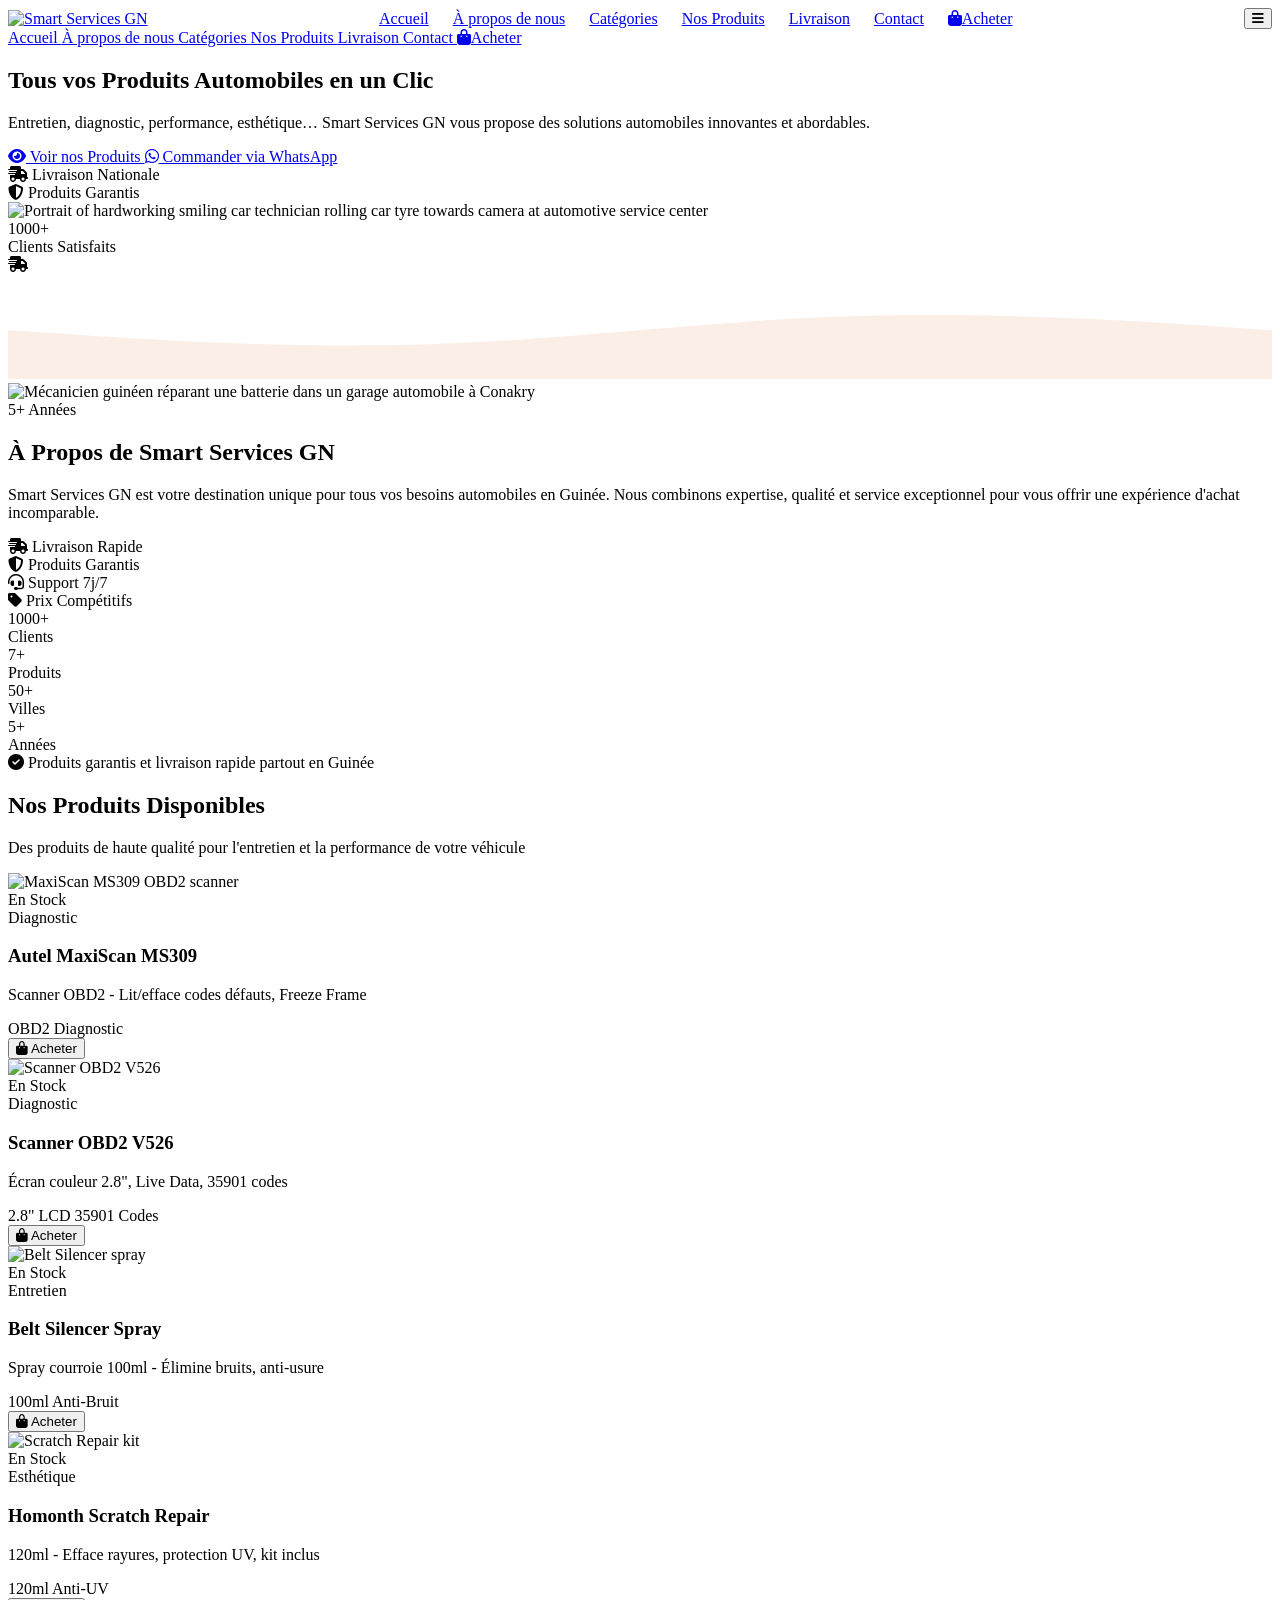
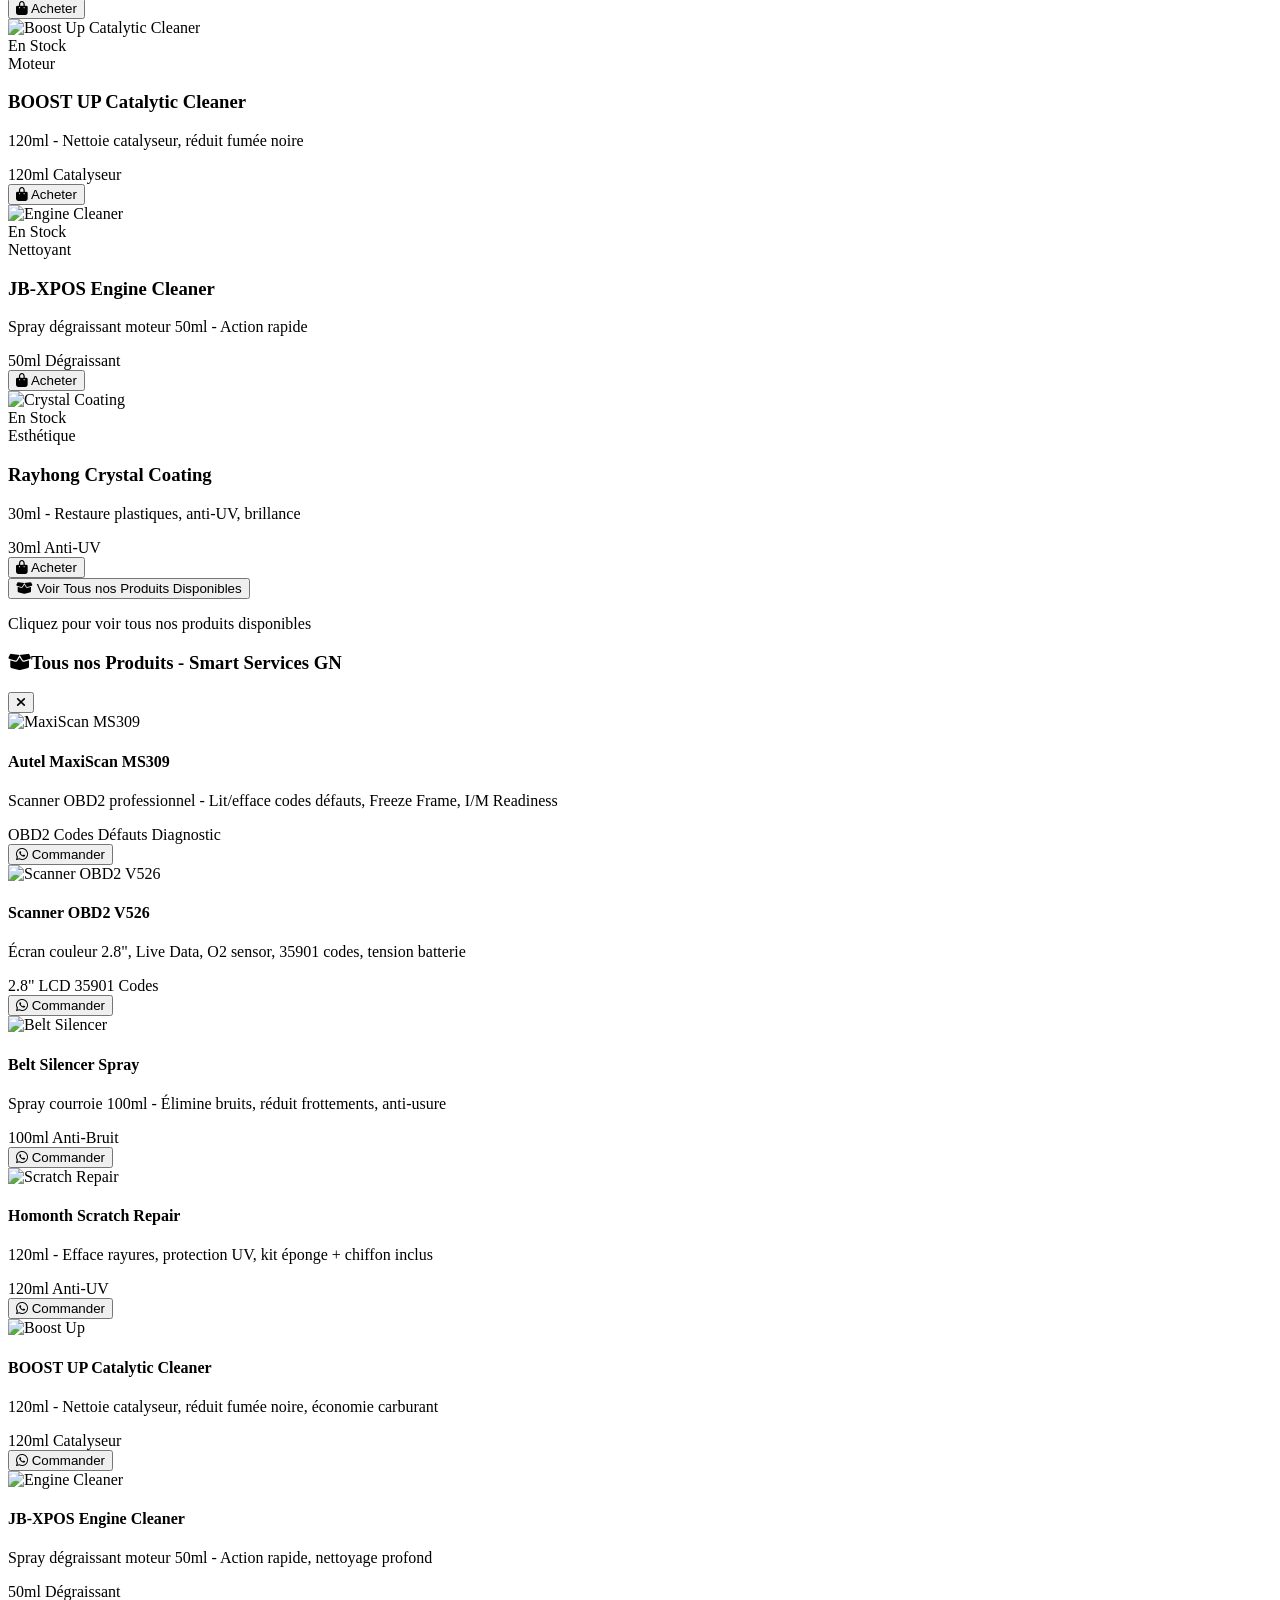
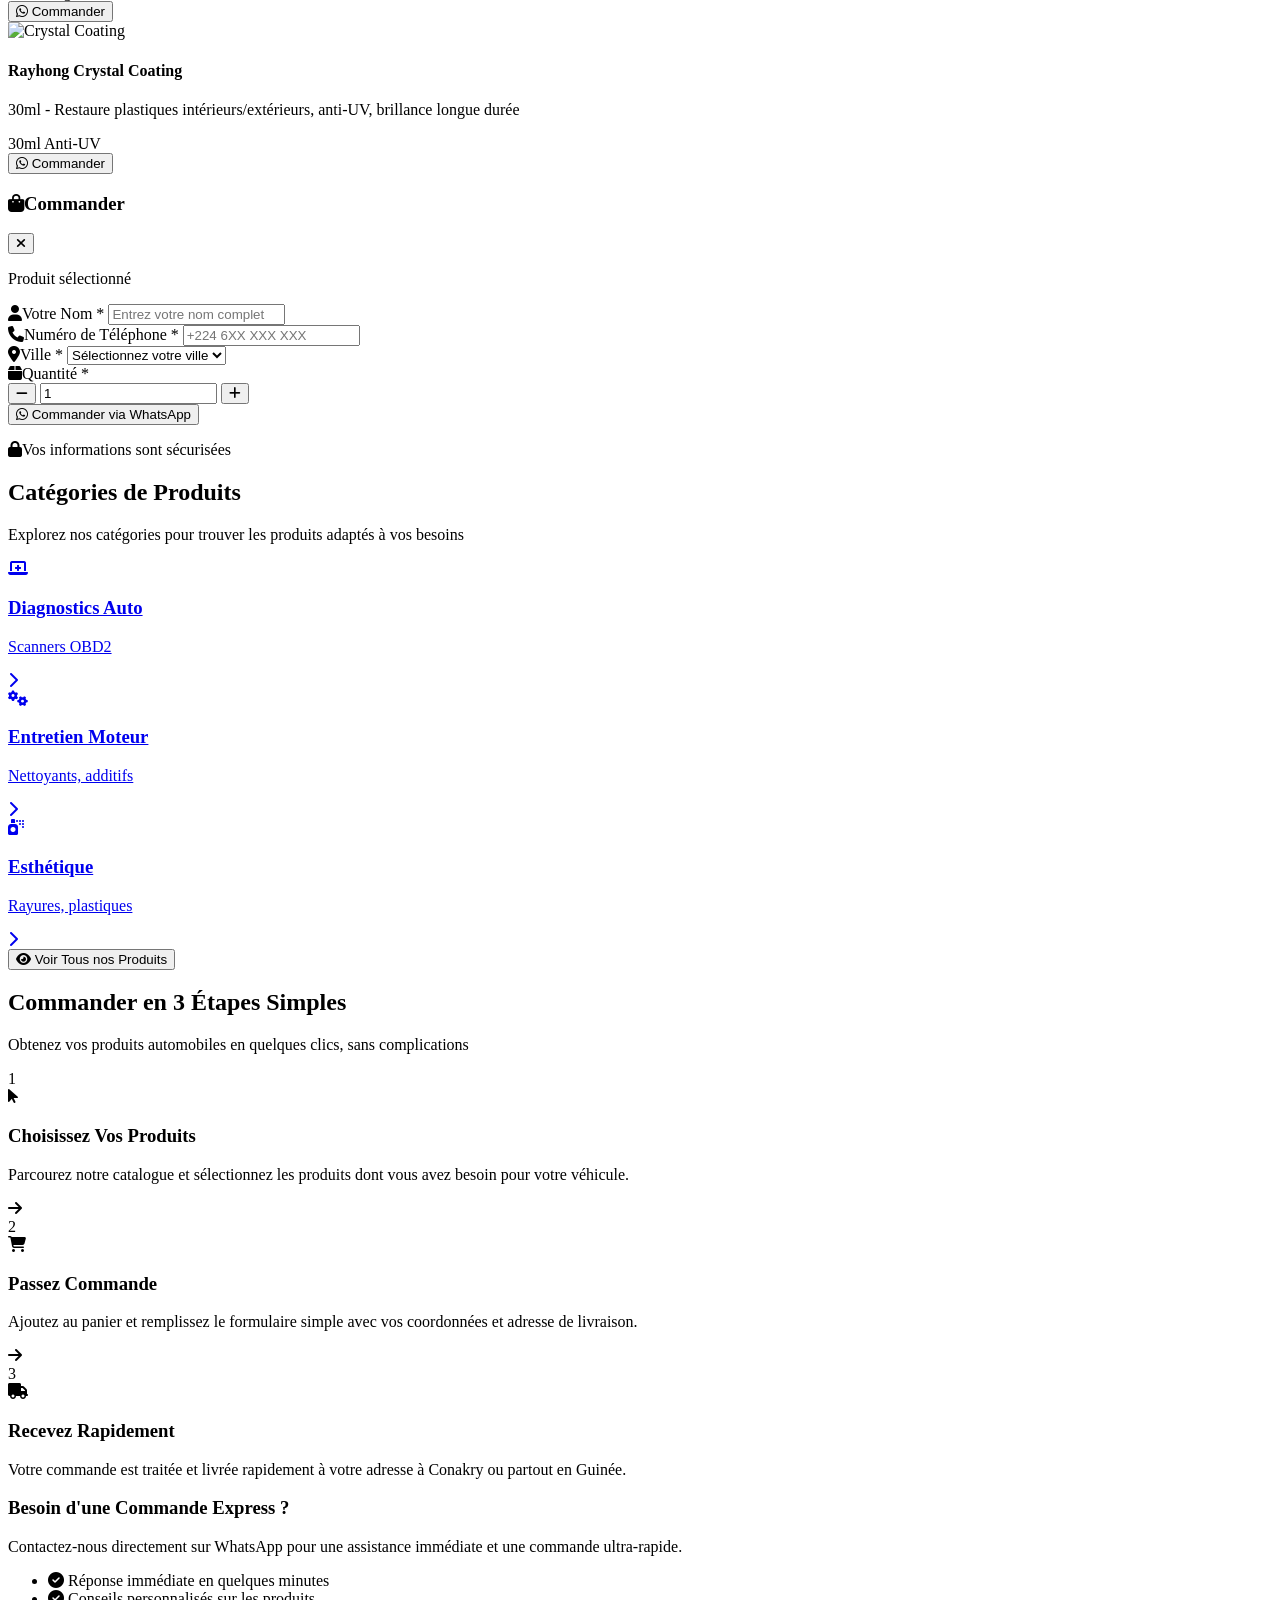
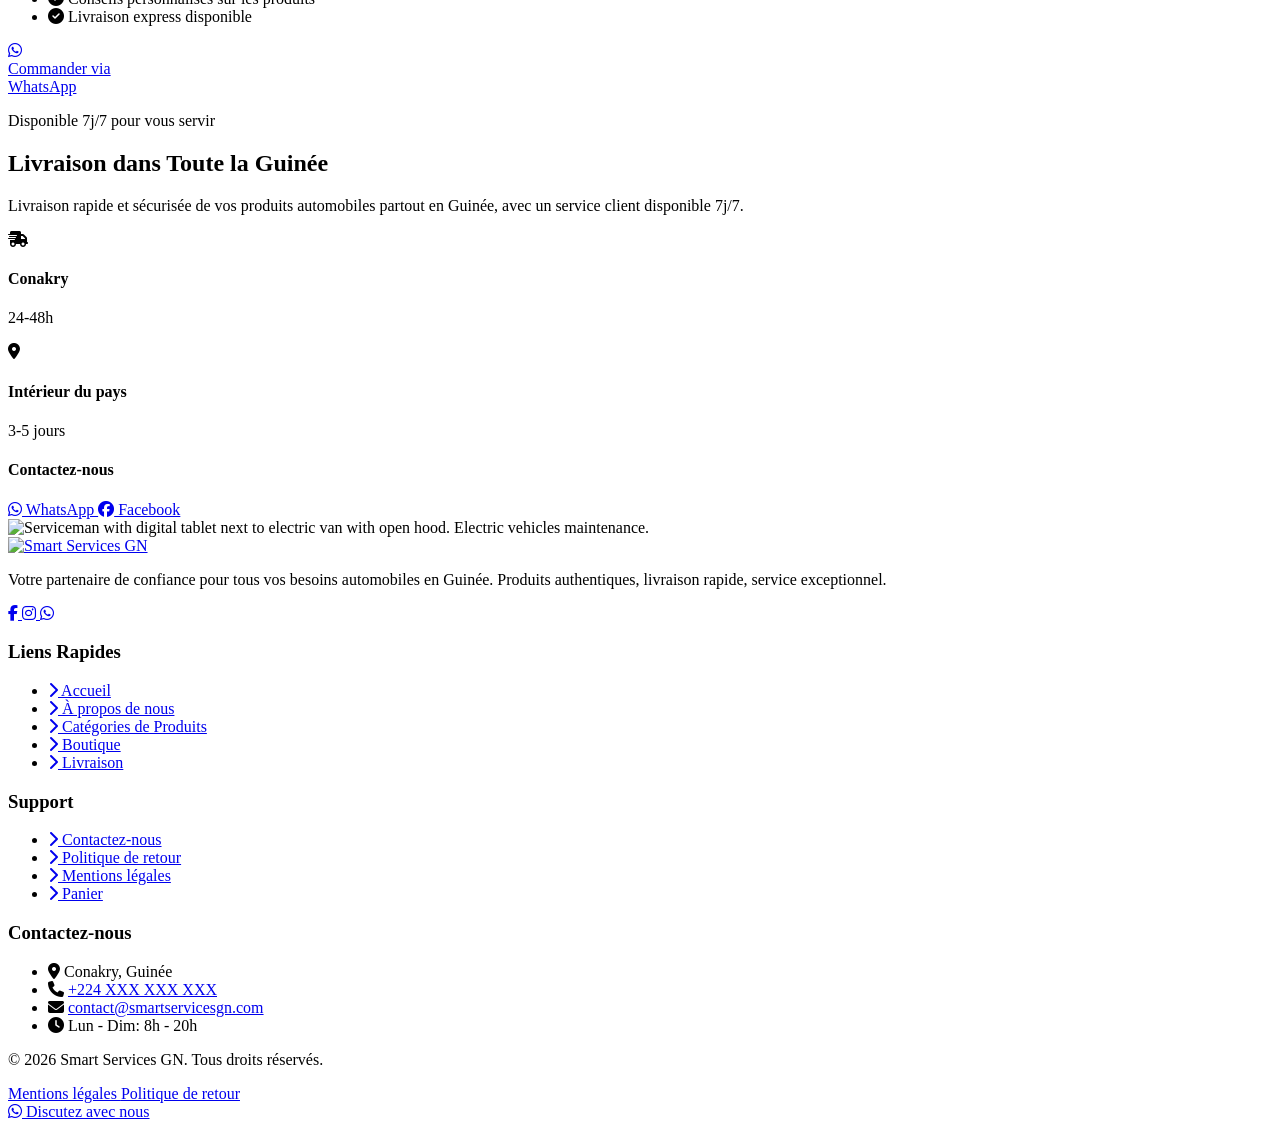
==== commit b60d869d: "Add styles for global header in index.html Added CSS styles for the global header to improve layout " ====
--- a/index.html.html
+++ b/index.html.html
@@ -51,6 +51,23 @@
 <meta name="twitter:card" content="summary" />
 <meta name="twitter:title" content="Smart Services GN – Boutique Automobile en Guinée" />
 <meta name="twitter:description" content="Découvrez des solutions automobiles innovantes, livrées rapidement en Guinée." />
+  <style>
+  #global-header { height: auto !important; overflow: visible !important; background: white !important; }
+  #global-header > div > div { display: flex !important; align-items: center !important; justify-content: space-between !important; width: 100% !important; }
+  #global-header a.flex-shrink-0 { flex-shrink: 1 !important; max-width: 250px !important; }
+  #global-header a.flex-shrink-0 img { 
+    height: 72px !important; 
+    width: auto !important; 
+    max-width: 250px !important; 
+    object-fit: contain !important; 
+  }
+  #global-header nav.hidden.lg\:flex { 
+    display: flex !important; 
+    flex-shrink: 0 !important;
+    align-items: center !important;
+    gap: 24px !important;
+  }
+</style>
 </head>
 <body>
 
@@ -1219,4 +1236,4 @@
 
 
 </body>
-</html>+</html>
